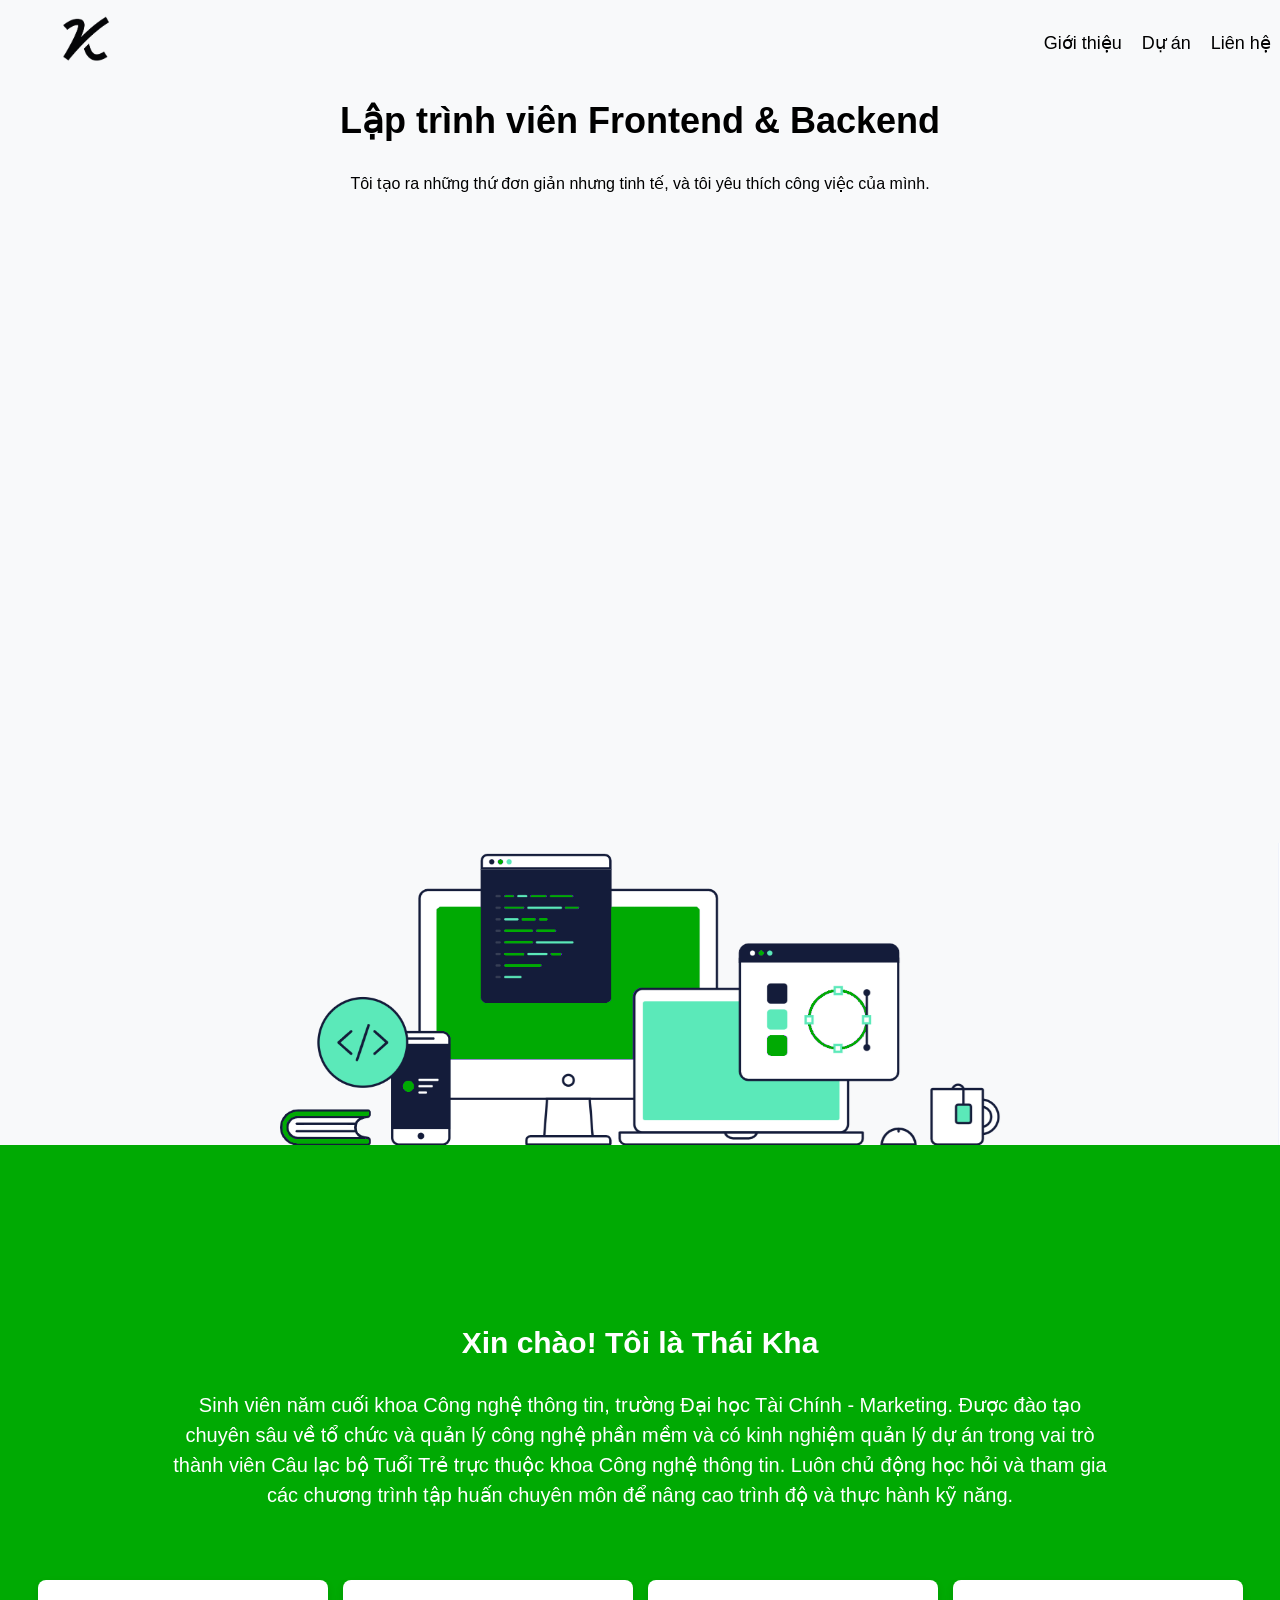
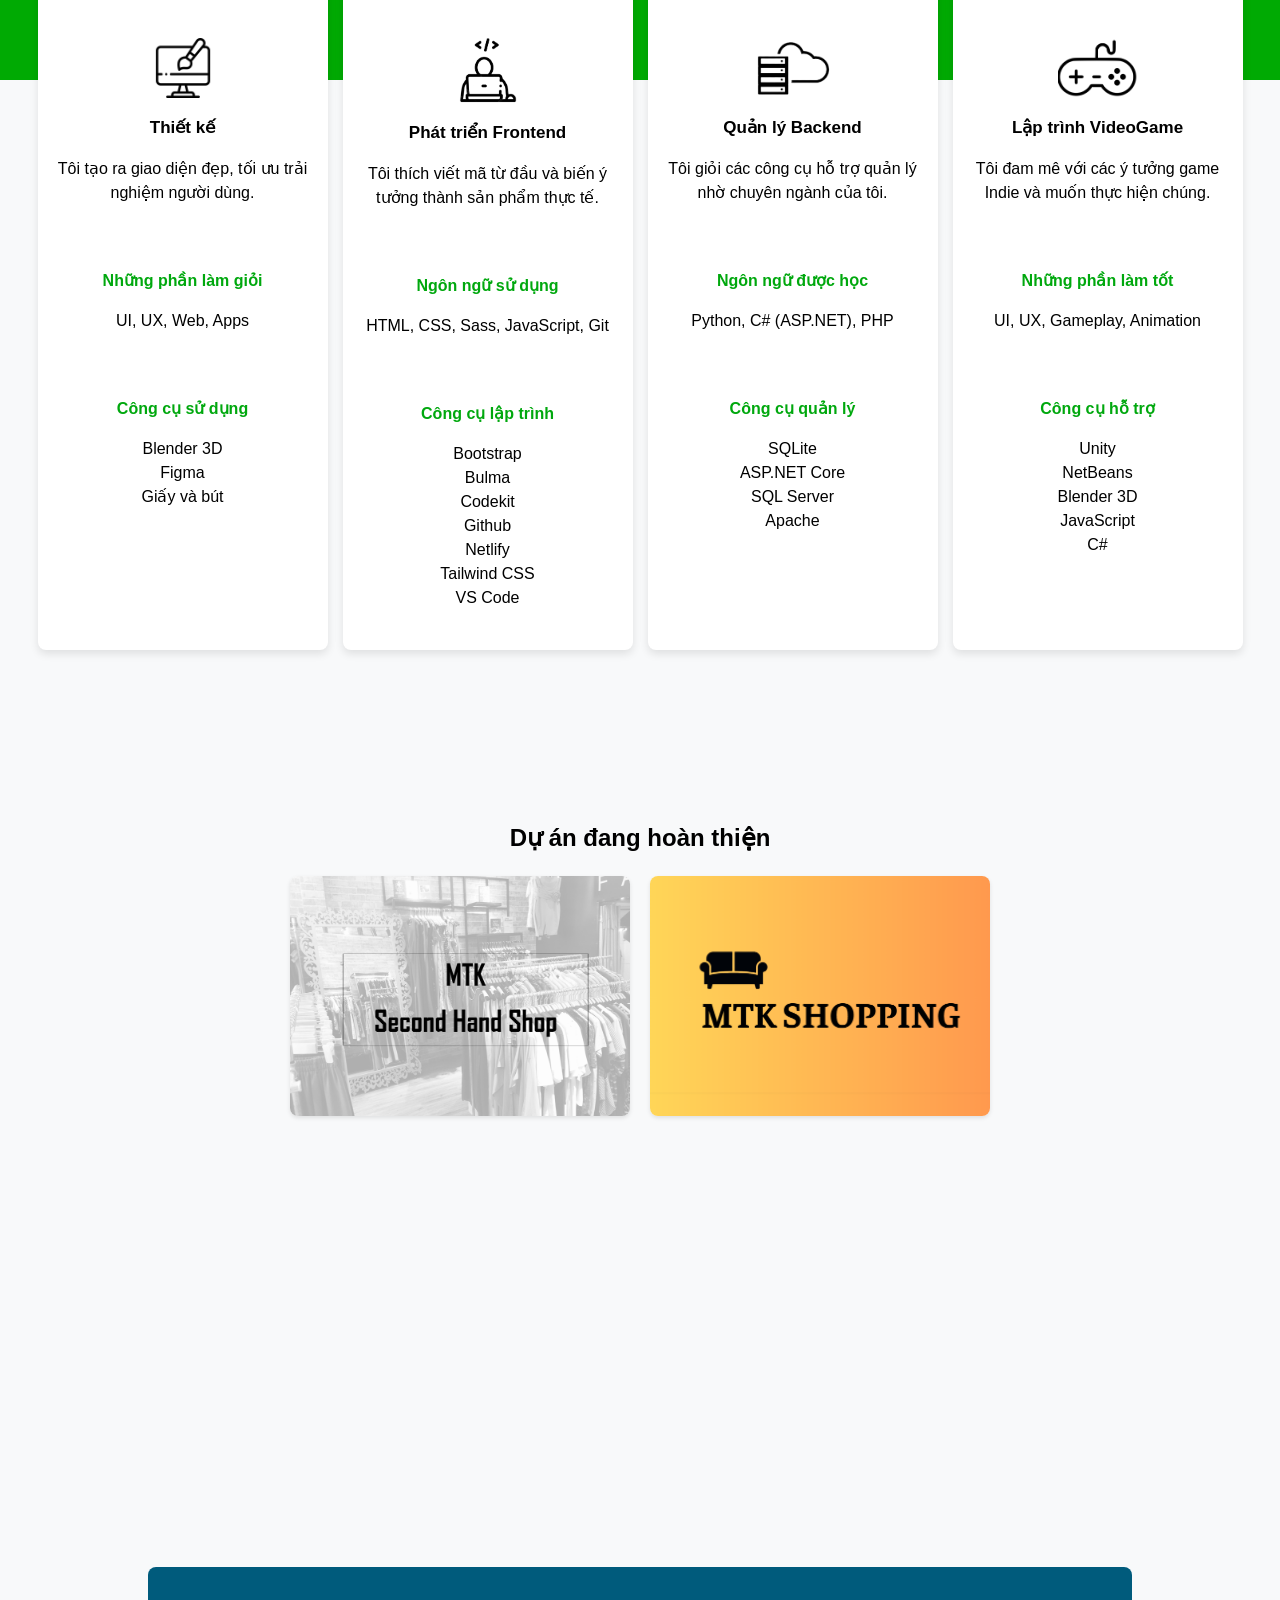
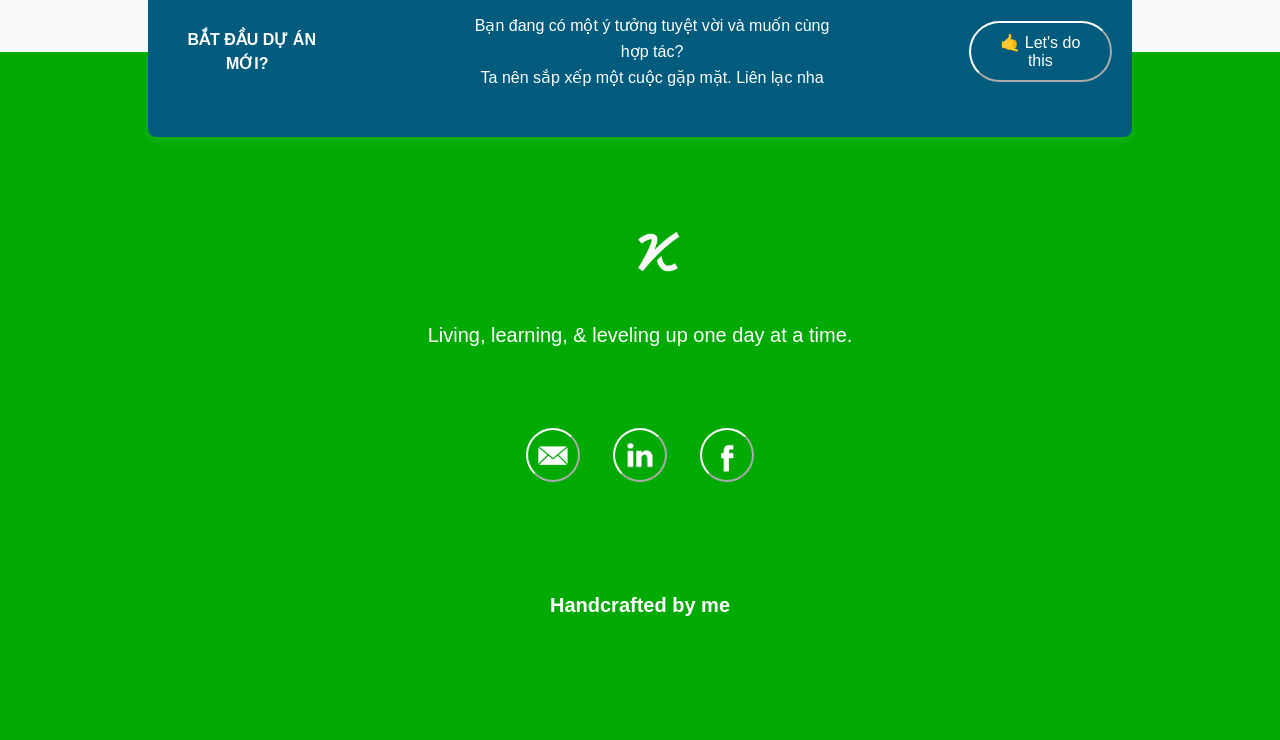
==== index.html @ 27d6e590 "Cap nhat portfolio 22 12" ====
<!DOCTYPE html>
<html lang="vi">
<head>
    <meta charset="UTF-8">
    <meta name="viewport" content="width=device-width, initial-scale=1.0">
    <title>Portfolio của tôi</title>
    <link rel="stylesheet" href="style.css">
</head>
<body>
    <nav>
        <div class="logo">
            &nbsp;&nbsp;&nbsp;&nbsp;&nbsp;&nbsp;
            <a href="index.html">


            <img src="hinh/Logo_ten-removebg-preview.png" alt="Thiết kế" class="logo-image">
</a>
        </div>
        <ul>
            <li><a href="#about">Giới thiệu</a></li>
            <li><a href="#projects">Dự án</a></li>
            <li><a href="#lienhe">Liên hệ</a></li>
        </ul>
    </nav>

    <header>
        <h1>Lập trình viên Frontend & Backend</h1>
        <p>Tôi tạo ra những thứ đơn giản nhưng tinh tế, và tôi yêu thích công việc của mình.</p>
         <br /> <br />
        <video id="avatar-video" autoplay muted loop playsinline>
    <source src="video/avatar animation.mp4" type="video/mp4">
</video>

    </header>
     <br /> <br /> <br /> <br /> <br /> <br /> 
    <div class="nenmaytinh">
            <img src="hinh/nen may tinh.png" alt="Thiết kế" class="box-icon">

    </div>

    <section id="about">
        <h2>Xin chào! Tôi là Thái Kha</h2>
        <p>Sinh viên năm cuối khoa Công nghệ thông tin, trường Đại học Tài Chính - Marketing.
    Được đào tạo <br />chuyên sâu về tổ chức và quản lý công nghệ phần mềm và có kinh 
         nghiệm quản lý dự án trong vai trò <br />thành viên Câu lạc bộ Tuổi Trẻ trực thuộc khoa Công nghệ thông tin. 
         Luôn chủ động học hỏi và tham gia<br /> các chương trình tập huấn chuyên môn để nâng cao trình độ và 
         thực hành kỹ năng.</p>   
    </section>

    <!-- Ba ô chèn vào phần tím -->
    <div class="boxes">
        <div class="box">
             <br />
             <br />
            <img src="hinh/hinh anh 1.png" alt="Thiết kế" class="box-icon">
            <h3>Thiết kế</h3>
            <p>Tôi tạo ra giao diện đẹp, tối ưu trải nghiệm người dùng.</p>
            <br />
             <br />
<label class="highlight-text">Những phần làm giỏi</label>
            <p>UI, UX, Web, Apps</p>
 <br />
             <br />
            <label class="highlight-text">Công cụ sử dụng</label>
            <p>Blender 3D<br />Figma<br />Giấy và bút</p>


        </div>
        <div class="box">
             <br />
             <br />
             <img src="hinh/hinh anh 2 new.png" alt="Phát triển Frontend" class="box-iconnn">
            <h3>Phát triển Frontend</h3>
            <p>Tôi thích viết mã từ đầu và biến ý tưởng thành sản phẩm thực tế.</p>
             <br />
             <br />
            
<label class="highlight-text">Ngôn ngữ sử dụng</label>
            <p>HTML, CSS, Sass, JavaScript, Git</p>
 <br />
             <br />
            <label class="highlight-text">Công cụ lập trình</label>
            <p>Bootstrap<br />
Bulma<br />
Codekit<br />
Github<br />
Netlify<br />
Tailwind CSS<br />
VS Code</p>
        </div>
        <div class="box">
             <br />
             <br />
            <img src="hinh/hinh_anh_3-removebg-preview.png" alt="Quản lý Backend" class="box-iconn">

            <h3>Quản lý Backend</h3>
            <p>Tôi giỏi các công cụ hỗ trợ quản lý nhờ chuyên ngành của tôi.</p>
             <br />
             <br />
<label class="highlight-text">Ngôn ngữ được học</label>
            <p>Python, C# (ASP.NET), PHP</p>
 <br />
             <br />
            <label class="highlight-text">Công cụ quản lý</label>
            <p>SQLite<br />ASP.NET Core<br />SQL Server<br />Apache</p>
        </div>

        <div class="box">
             <br />
             <br />
            <img src="hinh/hinh_anh_4-removebg-preview.png" alt="Lập trình VideoGame" class="box-iconn">

            <h3>Lập trình VideoGame</h3>
            <p>Tôi đam mê với các ý tưởng game Indie và muốn thực hiện chúng.</p>
             <br />
             <br />
<label class="highlight-text">Những phần làm tốt</label>
            <p>UI, UX, Gameplay, Animation</p>
 <br />
             <br />
            <label class="highlight-text">Công cụ hỗ trợ</label>
            <p>Unity<br />NetBeans<br />Blender 3D<br/>JavaScript<br />C#</p>
        </div>
    </div>



    <section id="projects">
        <h2>Dự án đang hoàn thiện</h2>
        <div class="project-container">
            <div class="project">
    <div class="layer layer1">
        <img src="hinh/MTK second hand shop.png" alt="Background">
    </div>
    <div class="layer layer2">

        <h3>Nâng tầm giá trị, kết nối cộng đồng,<br /> tái sinh từng món đồ với niềm đam mê.</h3>
         <button class="view-project" onclick="showProject()">Xem dự án</button>
  <div id="product-section"></div>



    </div>
</div>
             <div class="project">
    <div class="layer layer1">
        <img src="hinh/background du an 2.png" alt="Background">
    </div>
    <div class="layer layer2">
        <h3>Kết nối dễ dàng, trải nghiệm tối ưu, mua sắm trong tầm tay. Nâng tầm ngôi nhà của bạn</h3>
                 <button class="view-project" onclick="showProject2()">Xem dự án</button>

    </div>
</div>
           
        </div>
    </section>
       <br/>
        <br/>
        <br/>
        <br/>
        <br/>
        <br/>
        <br/>
        <br/>
        <br/>
      
      
        <section id="lienhe">
    <script src="script.js"></script>
 <div class="boxess">
        <div class="boxx">
            <h3></h3>
            <p><label class="highlight-textt">BẮT ĐẦU DỰ ÁN MỚI?</label>  &nbsp;</p>
           &nbsp;&nbsp;&nbsp;&nbsp;&nbsp;                      &nbsp;&nbsp;&nbsp;&nbsp;&nbsp;&nbsp;&nbsp;&nbsp;&nbsp;&nbsp;&nbsp;&nbsp;
&nbsp;&nbsp;&nbsp;&nbsp;&nbsp;&nbsp;&nbsp;&nbsp;&nbsp;&nbsp;&nbsp;&nbsp;

<label class="highlight-texttt">Bạn đang có một ý tưởng tuyệt vời và muốn cùng hợp tác? <br />Ta nên sắp xếp một cuộc gặp mặt. Liên lạc nha</label>
           &nbsp;&nbsp;&nbsp;&nbsp;&nbsp;&nbsp;&nbsp;&nbsp;&nbsp;&nbsp;&nbsp;&nbsp;           &nbsp;&nbsp;&nbsp;&nbsp;&nbsp;&nbsp;&nbsp;&nbsp;&nbsp;&nbsp;&nbsp;&nbsp;
           &nbsp;&nbsp;&nbsp;&nbsp;&nbsp;

           <button class="view-project" onclick="sendEmail()">🤙 Let's do this</button>

        </div>
        </div>
 </section>
    <section id="aboutt">
        <br/> <br/>
        <div class="logo">
            &nbsp;&nbsp;&nbsp;&nbsp;&nbsp;&nbsp;
            <a href="index.html">

            <img src="hinh/chu ky K trang.png" alt="Thiết kế" class="logo-image">
</a>
 <p>Living, learning, & leveling up one day at a time.</p>  
        </div>
    <div class="boxesss">
        <div class="boxxx">
            
           <button class="view-projectt" onclick="sendEmail()">
</button>
                       &nbsp;&nbsp;&nbsp;&nbsp;&nbsp;&nbsp;
<a href="https://www.linkedin.com/in/th%C3%A1i-kha-23a08a366/" target="_blank">
 

           <button class="view-projecttt" onclick="showProject()"></button> </a>
        &nbsp;&nbsp;&nbsp;&nbsp;&nbsp;&nbsp;

       <a href="https://www.facebook.com/thai.kha.698629" target="_blank">
  
    <button class="view-projectttt" onclick="showProject()"></button> </a>

        </div>
        </div>

        <br/>
        <p><Label class="highlight-textt">Handcrafted by me</Label></p>
    </section>
</body>
</html>
---- style.css ----
body {
    font-family: Arial, sans-serif;
    margin: 0;
    padding: 0;
    background: #f8f9fa;
    font-size: 16px; /* Giảm cỡ chữ nếu quá lớn */
    line-height: 1.5; /* Tăng khoảng cách dòng giúp dễ đọc */


}

nav {
    position: fixed; /* Giữ cố định khi cuộn trang */
    top: 0; /* Đặt ở trên cùng */
    left: 0;
    width: 98.5%; /* Trải dài toàn bộ trang */
    padding: 10px;
        background: #f8f9fa;

    display: flex;
    justify-content: space-between;
    align-items: center;
    z-index: 1000; /* Đảm bảo hiển thị trên nội dung khác */
}
@media (max-width: 768px) {
    body {
        font-size: 14px; /* Điều chỉnh cho màn hình nhỏ */
    }
}


nav .logo img {
    width: 60px; /* Điều chỉnh kích thước logo */
    height: auto;
}

.project {
    position: relative;
    width: 300px;
    height: 200px;
    overflow: hidden;
}

.layer {
    position: absolute;
    top: 0;
    left: 0;
    width: 100%;
    height: 100%;
    transition: opacity 0.3s ease-in-out;
}
/* Lớp nền - hiển thị bình thường */
.layer1 img {
    width: 100%;
    height: 100%;
    object-fit: cover;
}

/* Lớp thứ 2 - ban đầu ẩn đi */
.layer2 {
    background: rgba(0, 0, 0, 0.7);
    color: white;
    display: flex;
    flex-direction: column;
    justify-content: center;
    align-items: center;
    opacity: 0;

}
.nenmaytinh img {
    width: 100%; /* Chiếm toàn bộ chiều rộng trang */
    height: auto; /* Giữ nguyên tỷ lệ ảnh */
    display: block;
    
}
@media (max-width: 768px) {
    .nenmaytinh img {
        max-width: 100%;
    }
}


/* Khi di chuột vào `.project`, lớp 2 sẽ hiển thị */
.project:hover .layer2 {
    opacity: 1;
}

nav .logo {
    color: white;
    font-size: 24px;
    font-weight: bold;
}

nav ul {
    list-style: none;
    display: flex;
    gap: 20px;
}

nav ul li a {
    text-decoration: none;
    color: black;
    font-size: 18px;
}

#avatar-video {
    width: 250px; /* Điều chỉnh kích thước vòng tròn */
    height: 212px;
    border-radius: 50%; /* Biến video thành hình tròn */
    object-fit: cover; /* Đảm bảo video hiển thị đúng */
    overflow: hidden; /* Cắt phần ngoài vòng tròn */
}

#banhang-video {
    width: 1050px; /* Điều chỉnh kích thước */
    height: 600px;
    border-radius: 3px; /* Nếu muốn video có góc bo tròn */
    object-fit: cover; /* Đảm bảo video hiển thị đúng */

}
video {
    width: 70%; /* Giữ kích thước phù hợp trên máy tính */
    max-width: 1050px;

    height: auto;

    height: 500px;
    border-radius: 3px; /* Góc bo tròn */
    object-fit: cover; /* Đảm bảo video hiển thị đúng */

margin-top: 150px;

}



.video-container {
    display: flex;
    justify-content: center; /* Căn giữa theo chiều ngang */
    align-items: center; /* Căn giữa theo chiều dọc */
    height: 70vh; /* Chiều cao toàn màn hình */


    position: relative; /* Đảm bảo không bị chồng lên nội dung khác */
    margin-bottom: 150px; /* Tạo khoảng cách với văn bản phía dưới */



}

@media (max-width: 768px) {
    video {
        width: 90%; /* Giảm kích thước video trên điện thoại */
    }
}



.container {
    max-width: 1050px; /* Giới hạn chiều rộng nội dung */
    margin: 0 auto; /* Căn giữa nội dung */
    padding: 20px; /* Tạo khoảng cách hai bên */
}
header {
    text-align: center;
    padding: 70px;
    color: black;
}

h1 {
    font-size: 36px;
}

h3 {
    font-size: 17px;
}

#about {
    word-wrap: break-word; /* Xuống dòng nếu chữ quá dài */
    background: #00aa03; /* Nền tím */
    color: white; /* Chữ màu trắng */
    text-align: center; /* Căn giữa nội dung */
    padding: 150px;
    font-family: "Arial", sans-serif; /* Chọn phông chữ */
    font-size: 20px; /* Điều chỉnh cỡ chữ */
    position: relative;
    z-index: 1;
margin: 0 auto;


max-width: 90%;

}
@media (max-width: 768px) {
    #about {
        max-width: 100%;
        text-align: left;
    }
}



#aboutt {
    word-wrap: break-word; /* Xuống dòng nếu chữ quá dài */
    background: #00aa03; /* Nền tím */
    color: white; /* Chữ màu trắng */
    text-align: center; /* Căn giữa nội dung */
    padding: 100px;
    font-family: "Arial", sans-serif; /* Chọn phông chữ */
    font-size: 20px; /* Điều chỉnh cỡ chữ */
    position: relative;
    z-index: 1;


}
.logo a {
    display: inline-block;
}

.logo-image {
    width: 80px; /* Điều chỉnh kích thước logo */
    height: auto; /* Giữ tỷ lệ ảnh */
}
/* Các ô chèn lên phần tím */
.boxes {
    display: flex;
    justify-content: center;
    gap: 15px;
    position: relative;
    top: -100px; /* Kéo lên chèn vào phần xanh */
        z-index: 2;
flex-wrap: wrap;


}
.boxess {
    display: flex;
    justify-content: center;
    gap: 15px;
    position: relative;
    top: 135px; /* Kéo xuống trèn vào phần xanh */
        z-index: 2;

}

.boxessss {
    display: flex;
    justify-content: center;
    gap: 15px;
    position: relative;
    top: 90px; /* Kéo xuống trèn vào phần xanh */
        z-index: 2;

}
.boxesss {
    display: flex;
    justify-content: center;
    gap: 15px;
    position: relative;

}
.box {
    background: white;
padding: 10px;
    width: 270px;
        height: 650px;
    border-radius: 8px;
    box-shadow: 0 4px 8px rgba(0,0,0,0.1);
    text-align: center;
    min-width: 250px;


}
@media (max-width: 768px) {
    .box {
        width: 100%;
    }
}



.boxx {
    background: rgb(0, 91, 124);
    padding: 20px;
    width: 1200px;
    height: 130px;
    border-radius: 8px;
    box-shadow: 0 4px 8px rgba(255, 255, 255, 0.1);
    text-align: center;
    display: flex; /* Kích hoạt chế độ flex */
    align-items: center; /* Căn giữa theo chiều dọc */
    justify-content: center; /* Căn giữa theo chiều ngang */
    width: 80%;


}

@media (max-width: 768px) {
    .boxx {
        width: 90%;
    }

    .highlight-texttt {
        display: block; /* Đảm bảo chữ xuống dòng */
        margin-bottom: 10px;
         font-size: 14px; /* Giảm kích thước cho di động */


    }
}


.boxxx {
    background: none;
    padding: 20px;
    width: 1200px;
    height: 130px;
    text-align: center;
    display: flex; /* Kích hoạt chế độ flex */
    align-items: center; /* Căn giữa theo chiều dọc */
    justify-content: center; /* Căn giữa theo chiều ngang */
}
.box img.box-icon {
    width: 60px; /* Đặt kích thước ảnh */
    height: 60px; /* Đảm bảo hình ảnh là hình vuông trước khi bo tròn */
    border-radius: 10%; /* Làm cho ảnh thành hình tròn */
    object-fit: cover; /* Cắt ảnh để vừa với hình tròn mà không bị méo */
    display: block;
    margin: 0 auto; /* Căn giữa ảnh */
}

.box img.box-iconn {
    width: 80px; /* Đặt kích thước ảnh */
    height: 60px; /* Đảm bảo hình ảnh là hình vuông trước khi bo tròn */
    border-radius: 10%; /* Làm cho ảnh thành hình tròn */
    object-fit: cover; /* Cắt ảnh để vừa với hình tròn mà không bị méo */
    display: block;
    margin: 0 auto; /* Căn giữa ảnh */
}
.box img.box-iconnn {
    width: 70px; /* Đặt kích thước ảnh */
    height: 65px; /* Đảm bảo hình ảnh là hình vuông trước khi bo tròn */
    border-radius: 10%; /* Làm cho ảnh thành hình tròn */
    object-fit: cover; /* Cắt ảnh để vừa với hình tròn mà không bị méo */
    display: block;
    margin: 0 auto; /* Căn giữa ảnh */
}

.highlight-text {
    color: #00a80e; /* Màu cam nổi bật */
    font-weight: bold; /* Làm chữ đậm hơn */
}
#projects {
    text-align: center;

}

.highlight-textt {
    color: #ffffff; /* Màu cam nổi bật */
    font-weight: bold; /* Làm chữ đậm hơn */

}

.highlight-texttt {
    color: #ffffff; /* Màu cam nổi bật */
    font-weight: normal; /* Làm chữ đậm hơn */
    font-size: 16px;
    line-height: 1.6; /* Tăng khoảng cách dòng để dễ đọc */


}

.highlight-textttt {
    color: black; /* Màu cam nổi bật */
    font-weight: bold; /* Làm chữ đậm hơn */

}
section {
    padding: 50px;
}

.project-container {
    display: flex;
    gap: 20px;
    text-align: center;
            justify-content: center;

}
@media (max-width: 768px) {
    .project-container {
        flex-direction: column; /* Xếp dọc thay vì ngang */
        align-items: center; /* Căn giữa */
    }
    .project {
        width: 90%; /* Đảm bảo vừa khung */
    }
}



.project {
    background: white;
    padding: 20px;
        border-radius: 8px;

    box-shadow: 0 2px 4px rgba(0,0,0,0.1);
    text-align: center;
}

.view-project {
border-color: white;
background: none;
    color: rgb(255, 255, 255);
    padding: 10px 20px;
    border-width: 2px;
    border-radius: 50px;
    cursor: pointer;
    font-size: 16px;
    transition: 0.3s;
}
.view-project:hover {
    background: #00820b; /* Đổi màu khi hover */
}

.view-projectt {
    border-color: white;
    background: none;
    color: rgb(255, 255, 255);
    padding: 25px; /* Giảm kích thước nút */
    border-width: 2px;
    border-radius: 50%; /* Biến nút thành hình tròn */
    cursor: pointer;
    font-size: 16px;
    transition: 0.3s;
    background-image: url("hinh/nen\ trang\ email.png");
    background-size: contain; /* Hiển thị toàn bộ ảnh, không bị mất góc */
    background-position: center;
    width: 30px; /* Giảm kích thước nút */
    height: 30px;
}

.view-projectt:hover {
    background-image: url("hinh/nen\ emal.png"); /* Đổi hình khi hover */
}


.view-projectt img {
    width: 20px;
    height: 20px;
    opacity: 1; /* Ảnh ban đầu hiển thị */
    transition: opacity 0.3s ease-in-out; /* Hiệu ứng mượt */
}

.view-projectt:hover img {
    opacity: 0; /* Khi hover, ảnh cũ sẽ ẩn đi */
}

.view-projecttt {
    border-color: white;
    background: none;
    color: rgb(255, 255, 255);
    padding: 25px; /* Giảm kích thước nút */
    border-width: 2px;
    border-radius: 50%; /* Biến nút thành hình tròn */
    cursor: pointer;
    font-size: 16px;
    transition: 0.3s;
    background-image: url("hinh/in\ trang.png");
    background-size: contain; /* Hiển thị toàn bộ ảnh, không bị mất góc */
    background-position: center;
    width: 30px; /* Giảm kích thước nút */
    height: 30px;
}

.view-projecttt:hover {
    background-image: url("hinh/in\ xanh.png"); /* Đổi hình khi hover */
}


.view-projecttt img {
    width: 20px;
    height: 20px;
    opacity: 1; /* Ảnh ban đầu hiển thị */
    transition: opacity 0.3s ease-in-out; /* Hiệu ứng mượt */
}

.view-projecttt:hover img {
    opacity: 0; /* Khi hover, ảnh cũ sẽ ẩn đi */
}

.view-projectttt {
    border-color: white;
    background: none;
    color: rgb(255, 255, 255);
    padding: 25px; /* Giảm kích thước nút */
    border-width: 2px;
    border-radius: 50%; /* Biến nút thành hình tròn */
    cursor: pointer;
    font-size: 16px;
    transition: 0.3s;
    background-image: url("hinh/f\ trang1.png");
    background-size: contain; /* Hiển thị toàn bộ ảnh, không bị mất góc */
    width: 30px; /* Giảm kích thước nút */
    height: 30px;
}

.view-projectttt:hover {
    background-image: url("hinh/f\ xanh1.png"); /* Đổi hình khi hover */
}


.view-projectttt img {
    width: 20px;
    height: 20px;
    opacity: 1; /* Ảnh ban đầu hiển thị */
    transition: opacity 0.3s ease-in-out; /* Hiệu ứng mượt */
}

.view-projectttt:hover img {
    opacity: 0; /* Khi hover, ảnh cũ sẽ ẩn đi */
}

.project-content {
    text-align: center;
    padding: 50px;
}

.project-content video {
    width: 70%;
    border-radius: 10px;
    margin-bottom: 20px;
}

.project-content img {
    width: 50%;
    border-radius: 10px;
    margin-bottom: 20px;
}

.project-content p {
    font-size: 18px;
    line-height: 1.5;
}
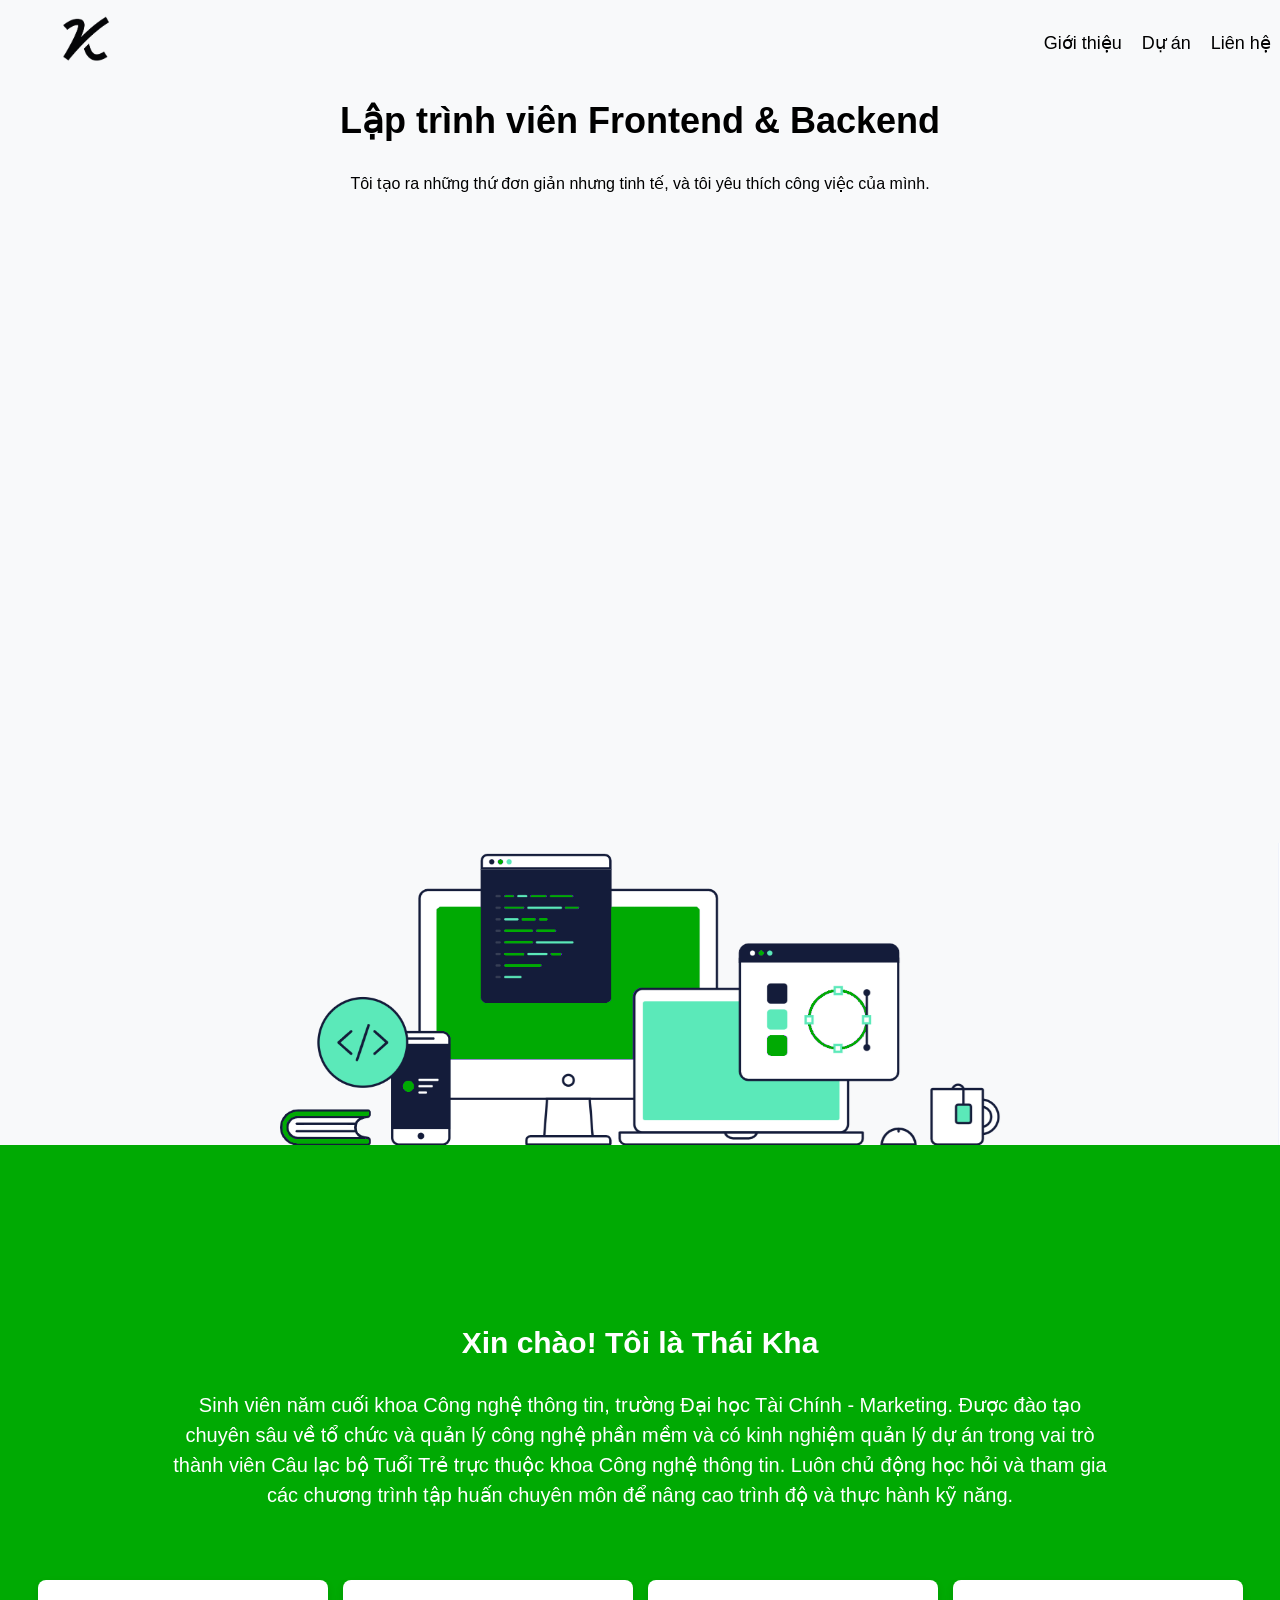
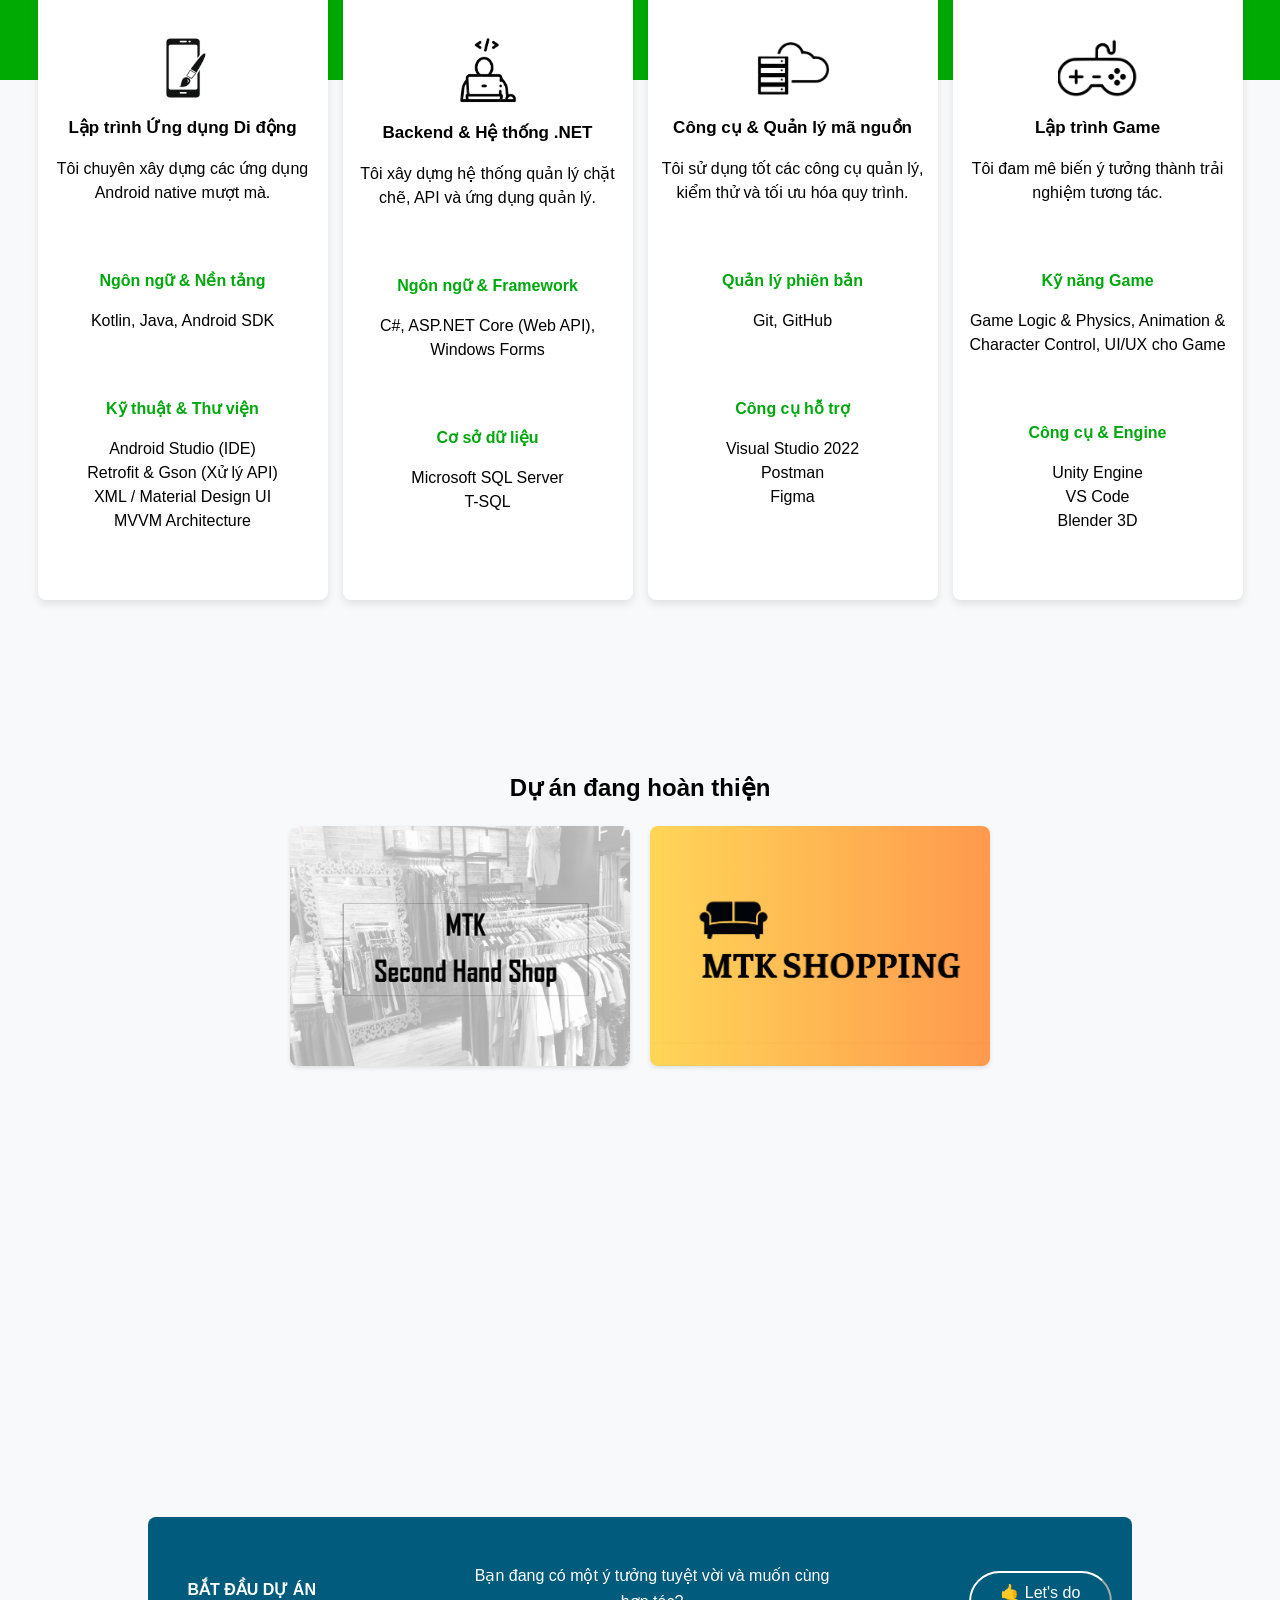
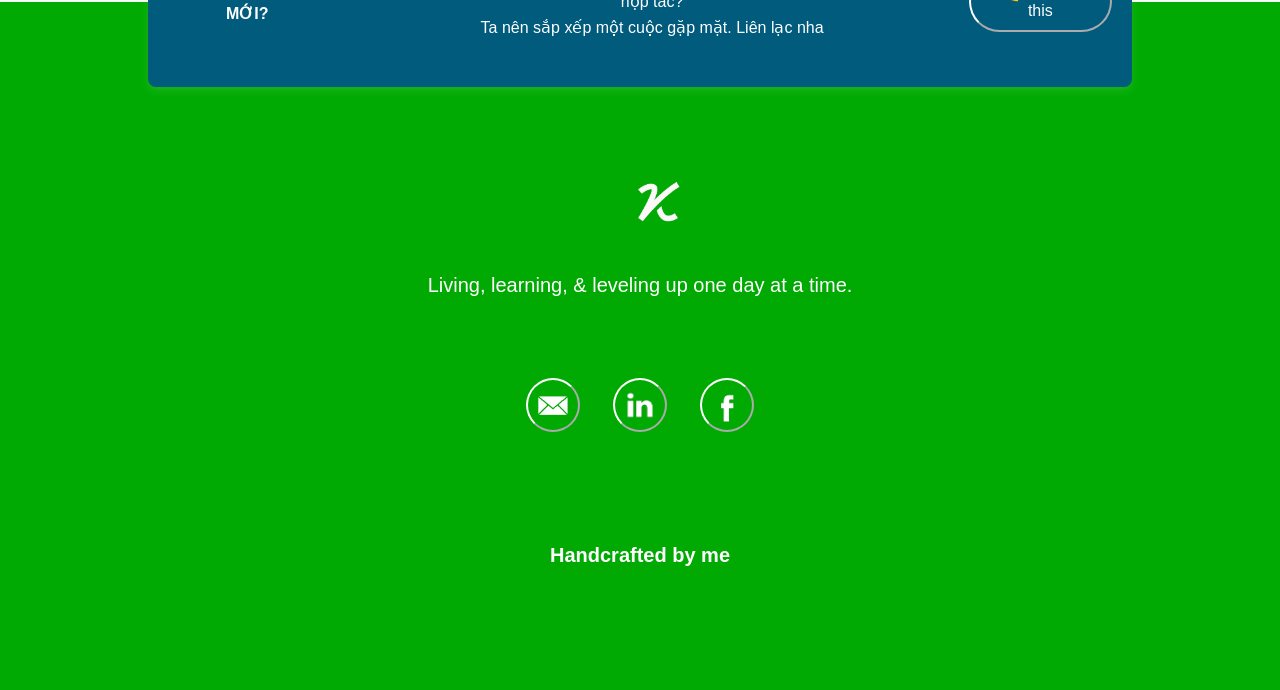
==== commit 5aef4acf: "Cập nhật dự án KhaPortfolio" ====
--- a/index.html
+++ b/index.html
@@ -52,17 +52,17 @@
         <div class="box">
              <br />
              <br />
-            <img src="hinh/hinh anh 1.png" alt="Thiết kế" class="box-icon">
-            <h3>Thiết kế</h3>
-            <p>Tôi tạo ra giao diện đẹp, tối ưu trải nghiệm người dùng.</p>
+            <img src="hinh/hinhanh1.png" alt="Thiết kế" class="box-icon">
+            <h3>Lập trình Ứng dụng Di động</h3>
+            <p>Tôi chuyên xây dựng các ứng dụng Android native mượt mà.</p>
             <br />
              <br />
-<label class="highlight-text">Những phần làm giỏi</label>
-            <p>UI, UX, Web, Apps</p>
- <br />
-             <br />
-            <label class="highlight-text">Công cụ sử dụng</label>
-            <p>Blender 3D<br />Figma<br />Giấy và bút</p>
+<label class="highlight-text">Ngôn ngữ & Nền tảng</label>
+            <p>Kotlin, Java, Android SDK</p>
+ <br />
+             <br />
+            <label class="highlight-text">Kỹ thuật & Thư viện</label>
+            <p>Android Studio (IDE)<br />Retrofit & Gson (Xử lý API)<br />XML / Material Design UI<br />MVVM Architecture</p>
 
 
         </div>
@@ -70,39 +70,33 @@
              <br />
              <br />
              <img src="hinh/hinh anh 2 new.png" alt="Phát triển Frontend" class="box-iconnn">
-            <h3>Phát triển Frontend</h3>
-            <p>Tôi thích viết mã từ đầu và biến ý tưởng thành sản phẩm thực tế.</p>
+            <h3>Backend & Hệ thống .NET</h3>
+            <p>Tôi xây dựng hệ thống quản lý chặt chẽ, API và ứng dụng quản lý.</p>
              <br />
              <br />
             
-<label class="highlight-text">Ngôn ngữ sử dụng</label>
-            <p>HTML, CSS, Sass, JavaScript, Git</p>
- <br />
-             <br />
-            <label class="highlight-text">Công cụ lập trình</label>
-            <p>Bootstrap<br />
-Bulma<br />
-Codekit<br />
-Github<br />
-Netlify<br />
-Tailwind CSS<br />
-VS Code</p>
+<label class="highlight-text">Ngôn ngữ & Framework</label>
+            <p>C#, ASP.NET Core (Web API), Windows Forms</p>
+ <br />
+             <br />
+            <label class="highlight-text">Cơ sở dữ liệu</label>
+            <p>Microsoft SQL Server<br /> T-SQL<br /></p>
         </div>
         <div class="box">
              <br />
              <br />
             <img src="hinh/hinh_anh_3-removebg-preview.png" alt="Quản lý Backend" class="box-iconn">
 
-            <h3>Quản lý Backend</h3>
-            <p>Tôi giỏi các công cụ hỗ trợ quản lý nhờ chuyên ngành của tôi.</p>
-             <br />
-             <br />
-<label class="highlight-text">Ngôn ngữ được học</label>
-            <p>Python, C# (ASP.NET), PHP</p>
- <br />
-             <br />
-            <label class="highlight-text">Công cụ quản lý</label>
-            <p>SQLite<br />ASP.NET Core<br />SQL Server<br />Apache</p>
+            <h3>Công cụ & Quản lý mã nguồn</h3>
+            <p>Tôi sử dụng tốt các công cụ quản lý, kiểm thử và tối ưu hóa quy trình.</p>
+             <br />
+             <br />
+<label class="highlight-text">Quản lý phiên bản</label>
+            <p>Git, GitHub</p>
+ <br />
+             <br />
+            <label class="highlight-text">Công cụ hỗ trợ</label>
+            <p>Visual Studio 2022<br />Postman<br />Figma</p>
         </div>
 
         <div class="box">
@@ -110,16 +104,16 @@
              <br />
             <img src="hinh/hinh_anh_4-removebg-preview.png" alt="Lập trình VideoGame" class="box-iconn">
 
-            <h3>Lập trình VideoGame</h3>
-            <p>Tôi đam mê với các ý tưởng game Indie và muốn thực hiện chúng.</p>
-             <br />
-             <br />
-<label class="highlight-text">Những phần làm tốt</label>
-            <p>UI, UX, Gameplay, Animation</p>
- <br />
-             <br />
-            <label class="highlight-text">Công cụ hỗ trợ</label>
-            <p>Unity<br />NetBeans<br />Blender 3D<br/>JavaScript<br />C#</p>
+            <h3>Lập trình Game</h3>
+            <p>Tôi đam mê biến ý tưởng thành trải nghiệm tương tác.</p>
+             <br />
+             <br />
+<label class="highlight-text">Kỹ năng Game</label>
+            <p>Game Logic & Physics, Animation & Character Control, UI/UX cho Game</p>
+ <br />
+             <br />
+            <label class="highlight-text">Công cụ & Engine</label>
+            <p>Unity Engine<br />VS Code<br />Blender 3D</p>
         </div>
     </div>
 
--- a/style.css
+++ b/style.css
@@ -263,7 +263,7 @@
     background: white;
 padding: 10px;
     width: 270px;
-        height: 650px;
+        height: 600px;
     border-radius: 8px;
     box-shadow: 0 4px 8px rgba(0,0,0,0.1);
     text-align: center;
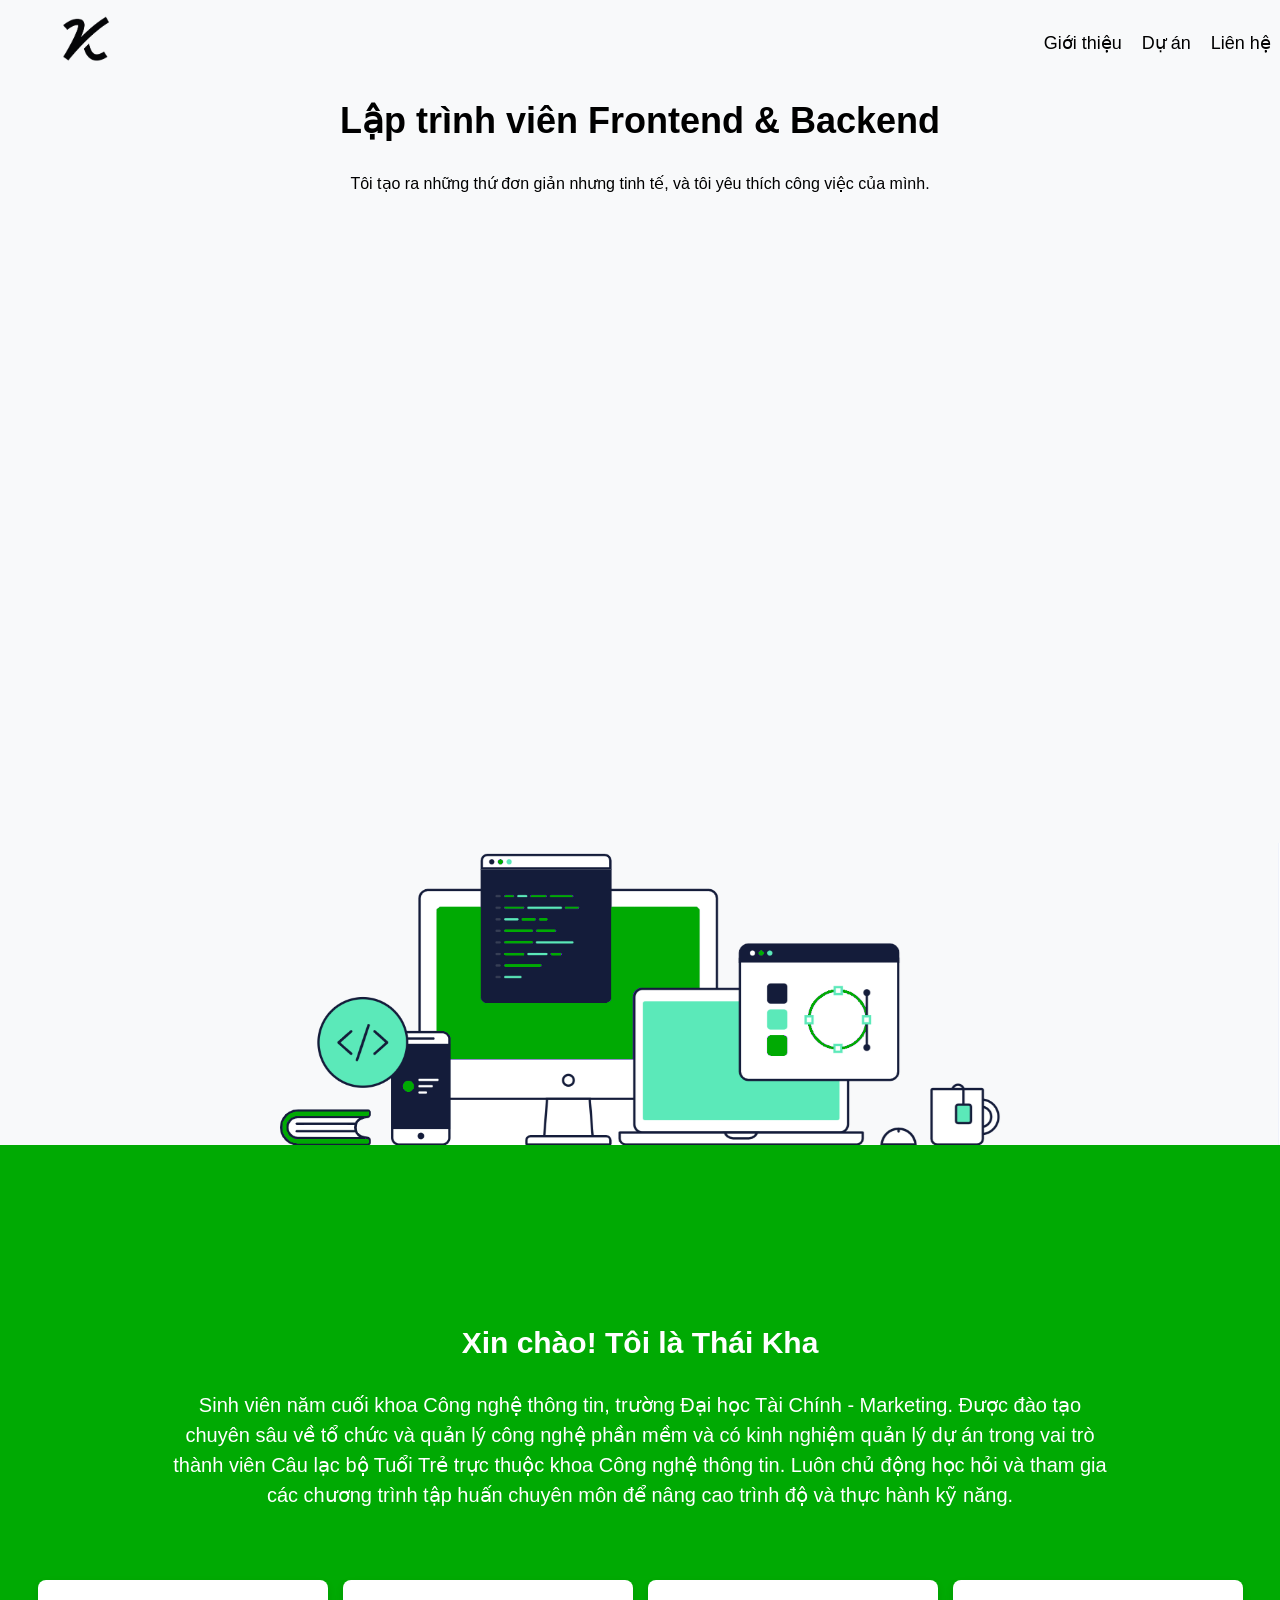
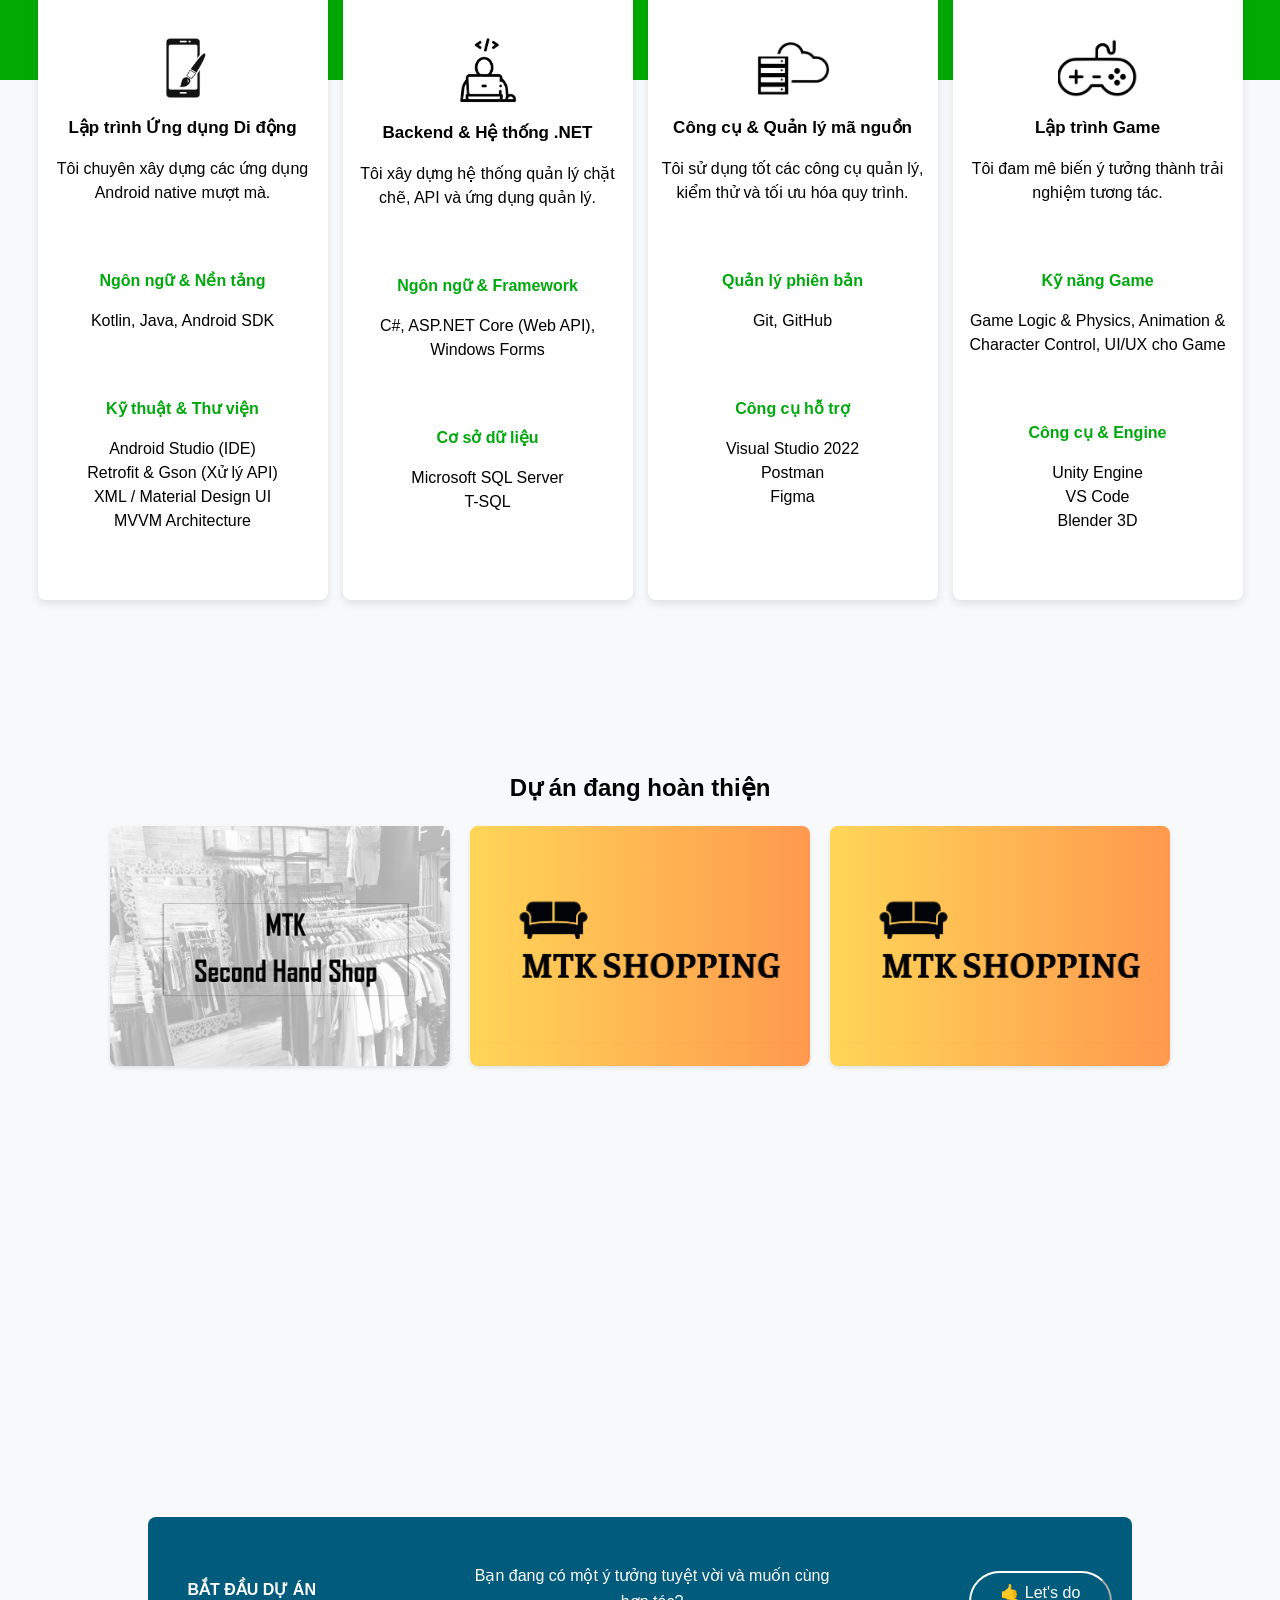
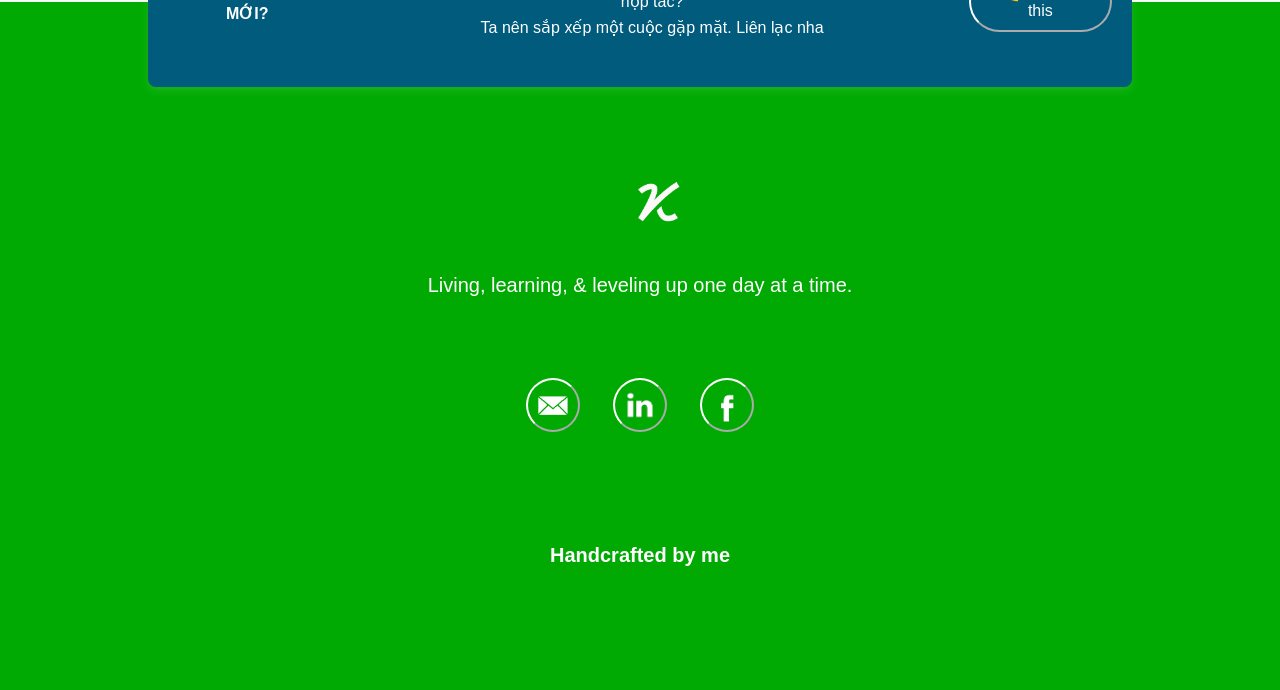
==== commit 612483cd: "Cap nhat portfolio lan moi nhat." ====
--- a/index.html
+++ b/index.html
@@ -122,30 +122,38 @@
     <section id="projects">
         <h2>Dự án đang hoàn thiện</h2>
         <div class="project-container">
-            <div class="project">
+
+    <div class="project">
     <div class="layer layer1">
-        <img src="hinh/MTK second hand shop.png" alt="Background">
+    <img src="hinh/MTK second hand shop.png" alt="Background">
     </div>
     <div class="layer layer2">
-
         <h3>Nâng tầm giá trị, kết nối cộng đồng,<br /> tái sinh từng món đồ với niềm đam mê.</h3>
-         <button class="view-project" onclick="showProject()">Xem dự án</button>
-  <div id="product-section"></div>
-
-
-
-    </div>
-</div>
-             <div class="project">
+         <button class="view-project" onclick="showProject()">Xem dự án</button>     
+    </div>
+    </div>
+
+    <div class="project">
     <div class="layer layer1">
-        <img src="hinh/background du an 2.png" alt="Background">
+    <img src="hinh/background du an 2.png" alt="Background">
     </div>
     <div class="layer layer2">
-        <h3>Kết nối dễ dàng, trải nghiệm tối ưu, mua sắm trong tầm tay. Nâng tầm ngôi nhà của bạn</h3>
-                 <button class="view-project" onclick="showProject2()">Xem dự án</button>
-
-    </div>
-</div>
+        <h3>Kết nối dễ dàng, trải nghiệm mua sắm trong tầm tay nâng tầm ngôi nhà của bạn</h3>
+        <button class="view-project" onclick="showProject2()">Xem dự án</button>
+
+    </div>
+    </div>
+
+    <div class="project">
+    <div class="layer layer1">
+    <img src="hinh/background du an 2.png" alt="Background">
+    </div>
+    <div class="layer layer2">
+        <h3>Đồng bộ tức thì, quản lý tối ưu. Hệ sinh thái số hóa toàn diện cho nhà hàng.</h3>
+        <button class="view-project" onclick="showProject3()">Xem dự án</button>
+
+    </div>
+    </div>
            
         </div>
     </section>
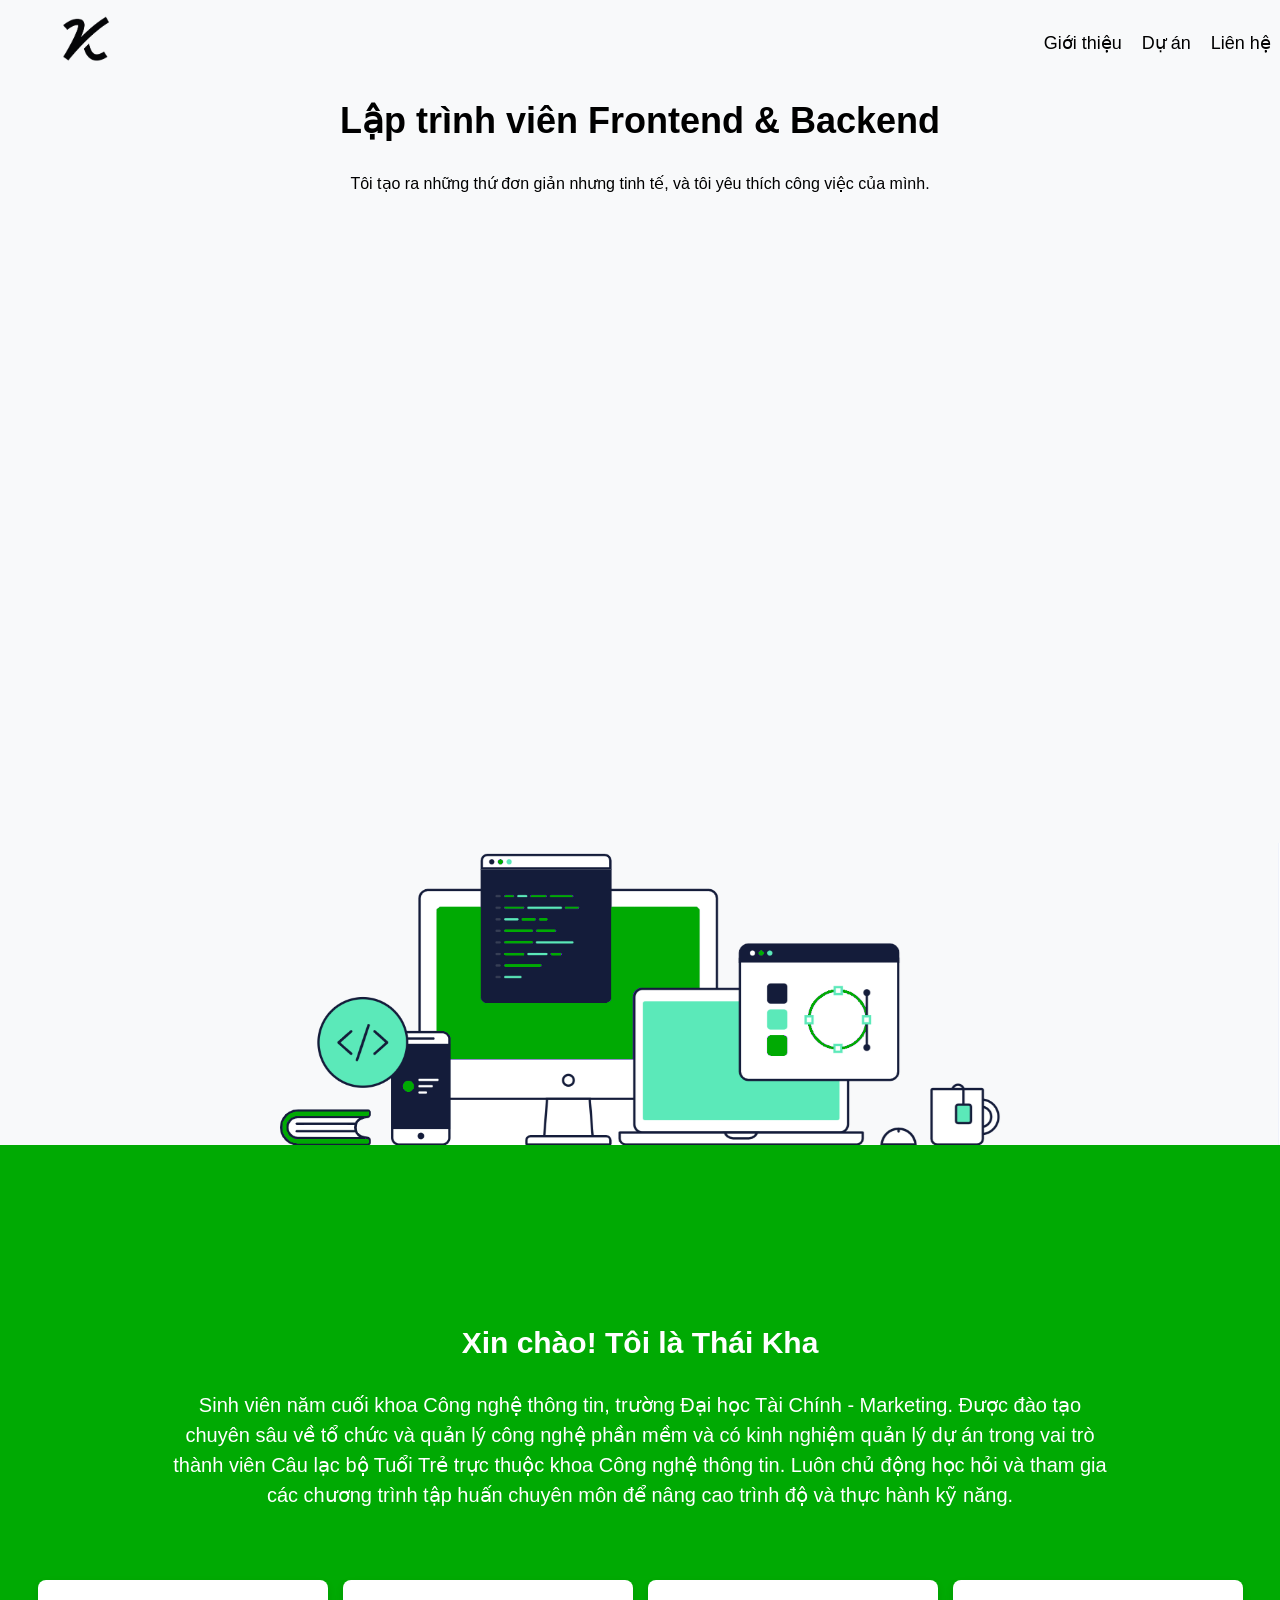
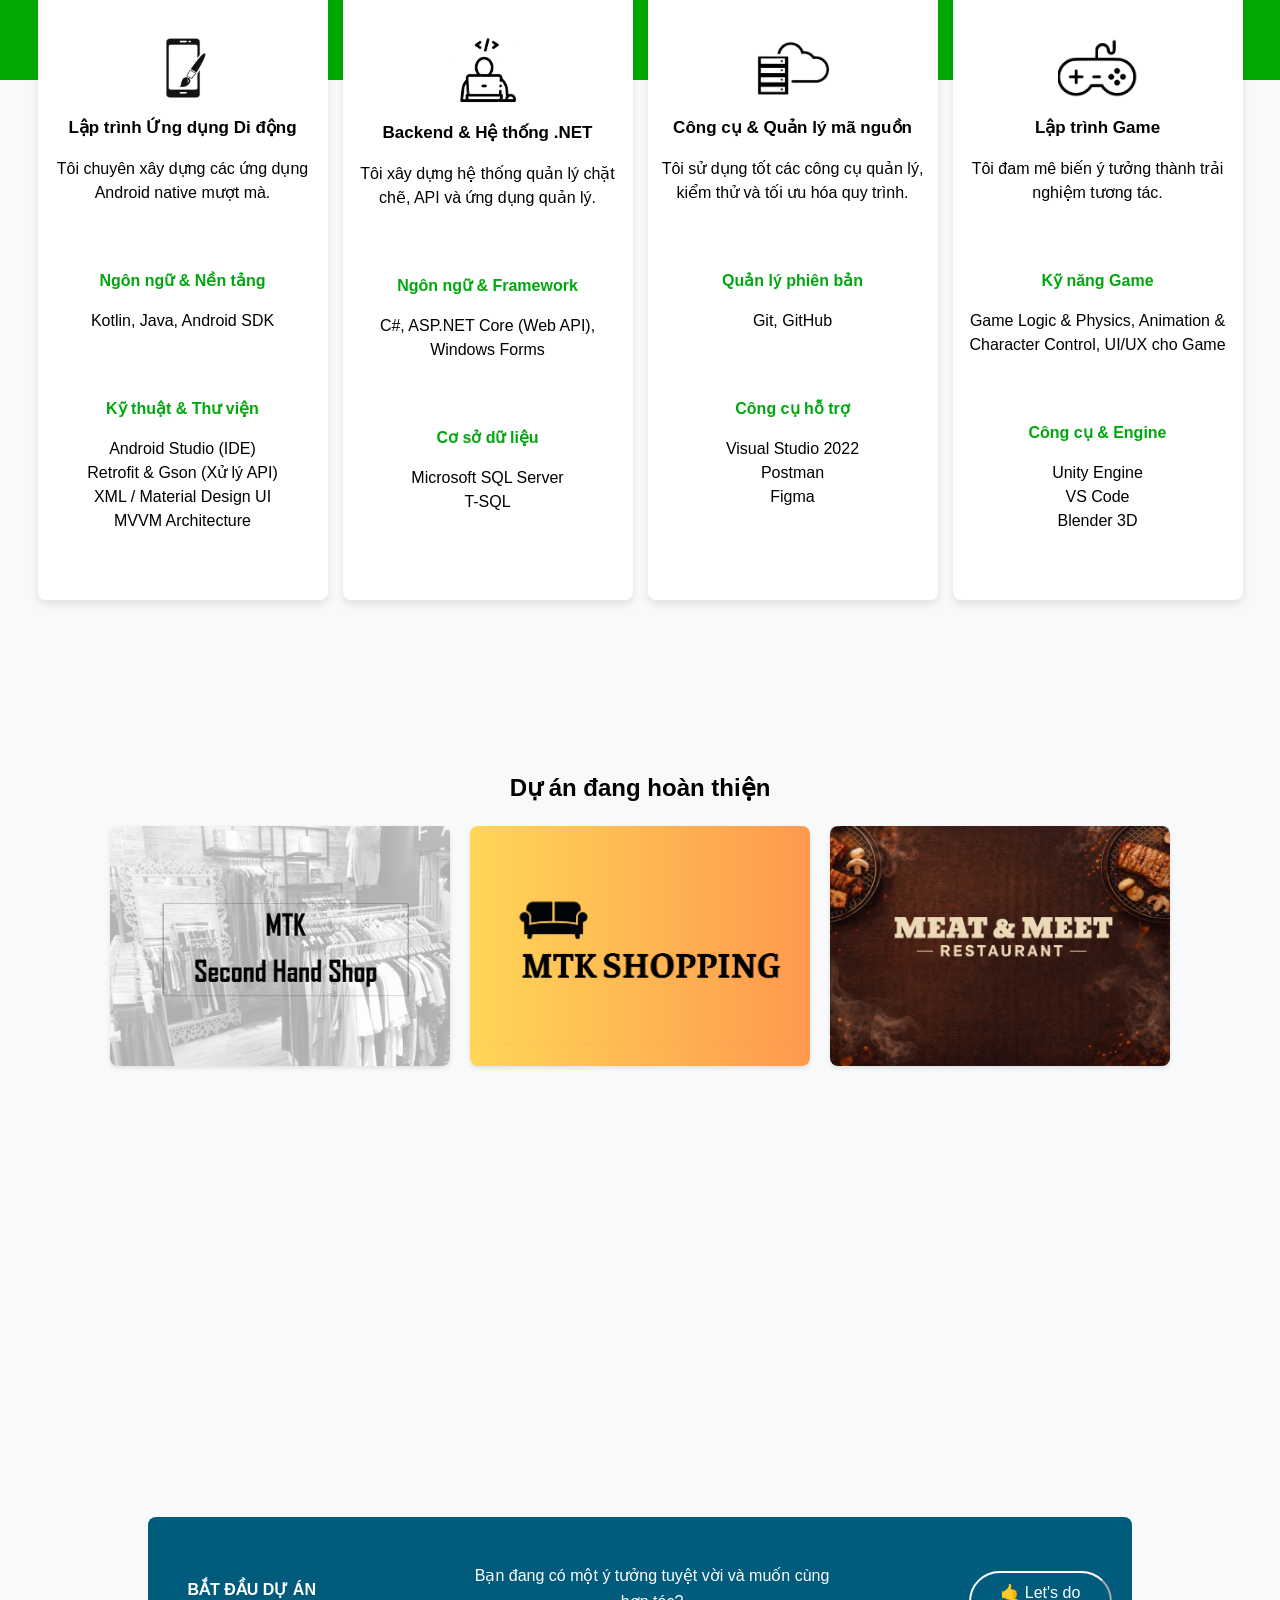
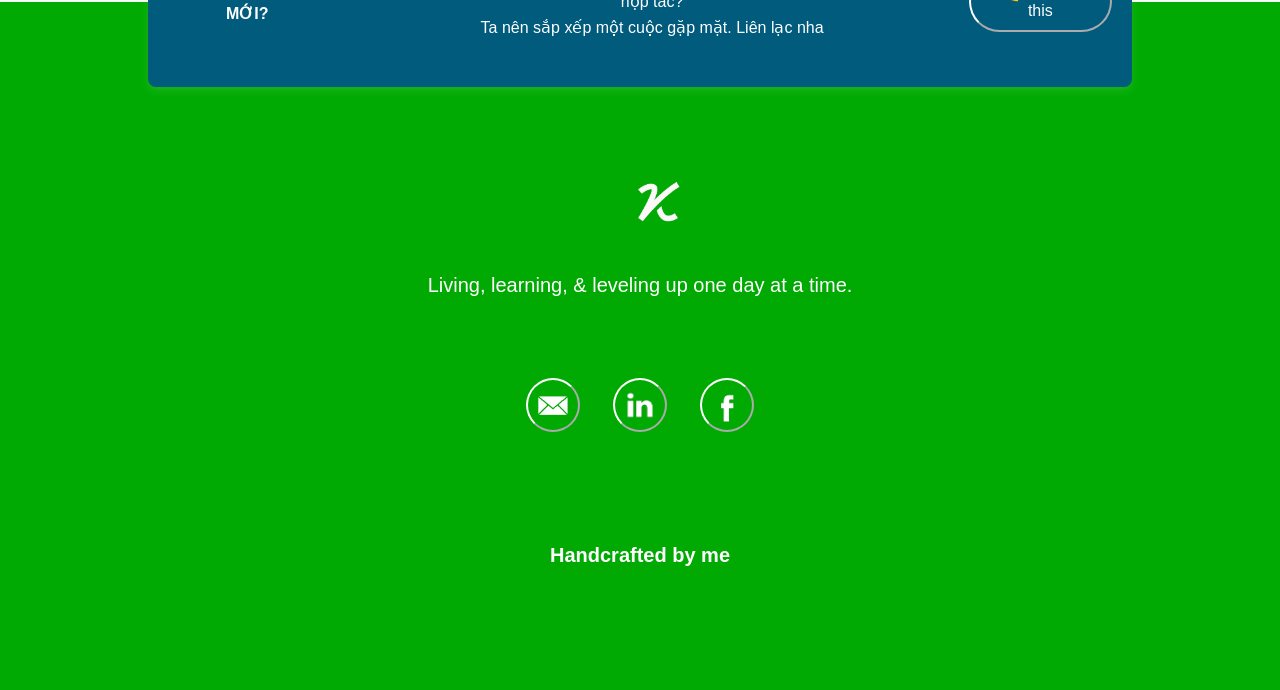
==== commit e329fb9d: "Cap nhat portfolio du an do an tot nghiep M&M" ====
--- a/index.html
+++ b/index.html
@@ -146,7 +146,7 @@
 
     <div class="project">
     <div class="layer layer1">
-    <img src="hinh/background du an 2.png" alt="Background">
+    <img src="hinh/avatarMM.png" alt="Background">
     </div>
     <div class="layer layer2">
         <h3>Đồng bộ tức thì, quản lý tối ưu. Hệ sinh thái số hóa toàn diện cho nhà hàng.</h3>
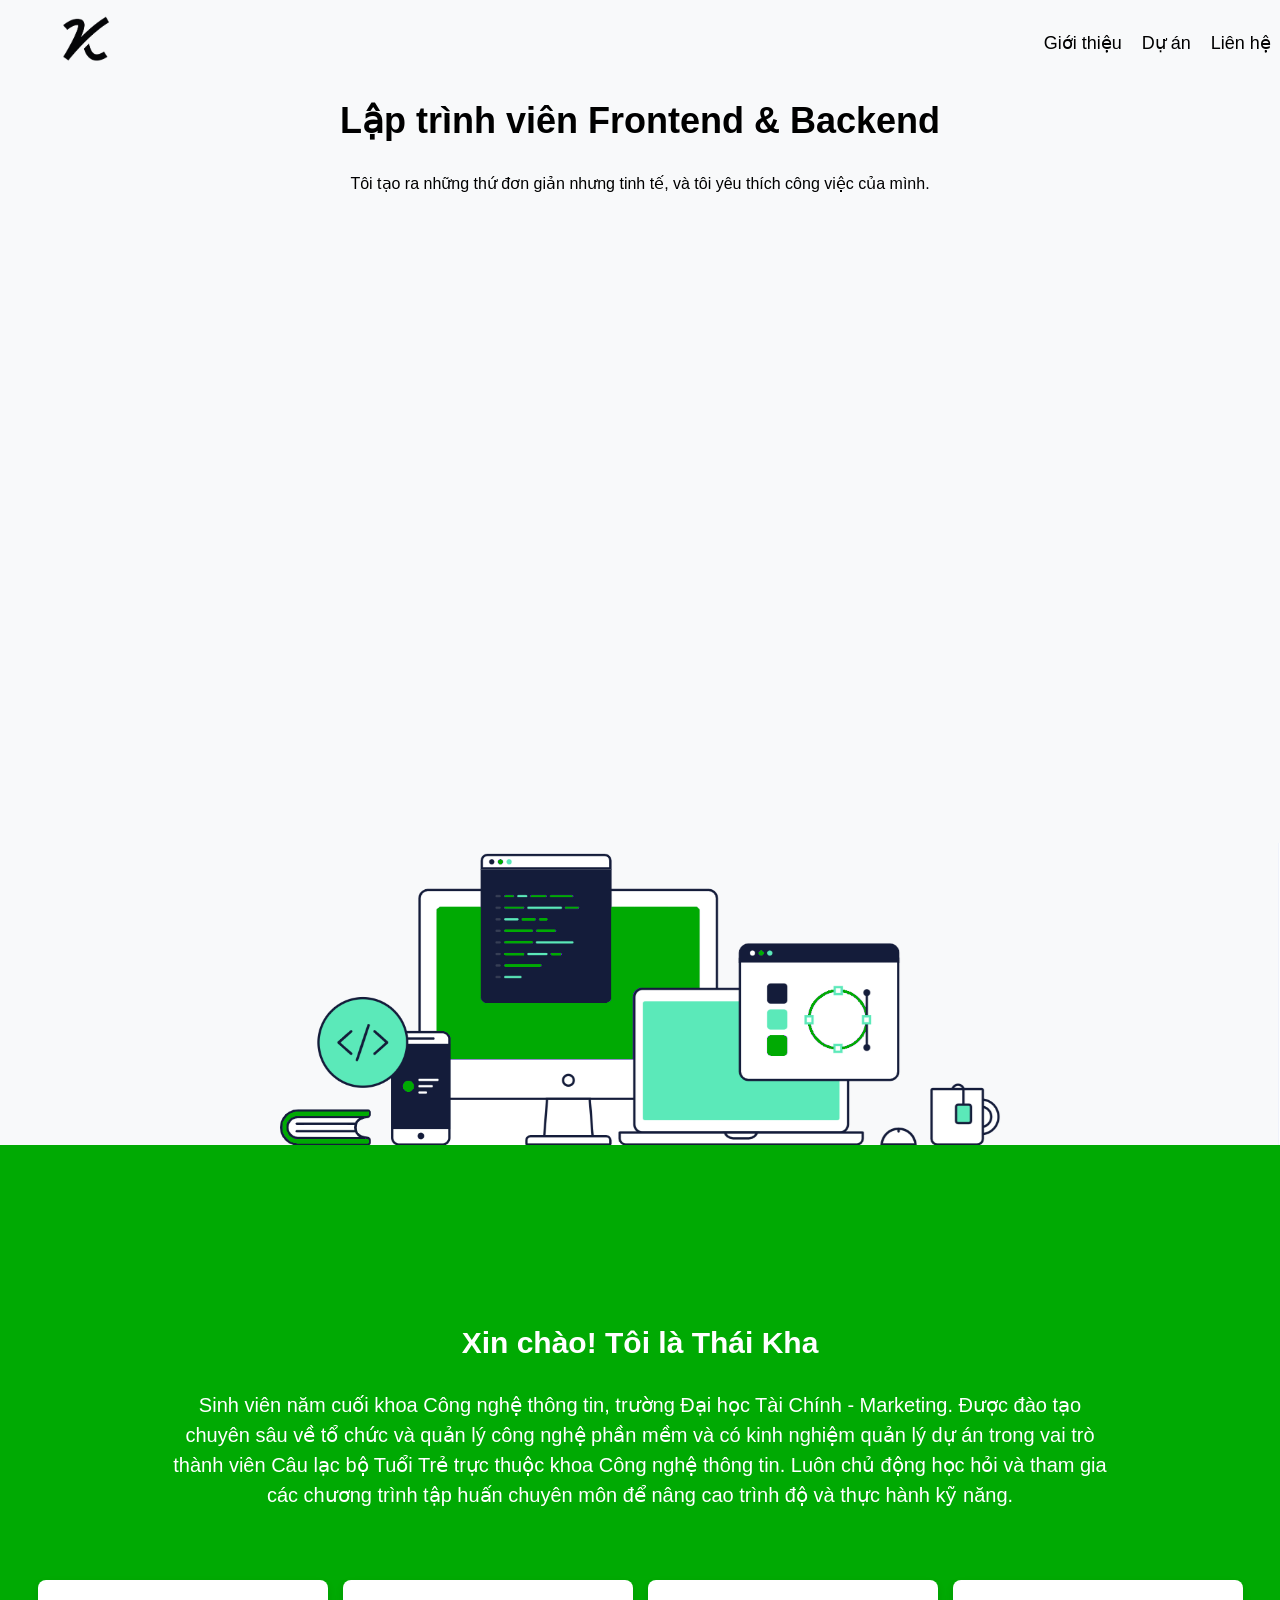
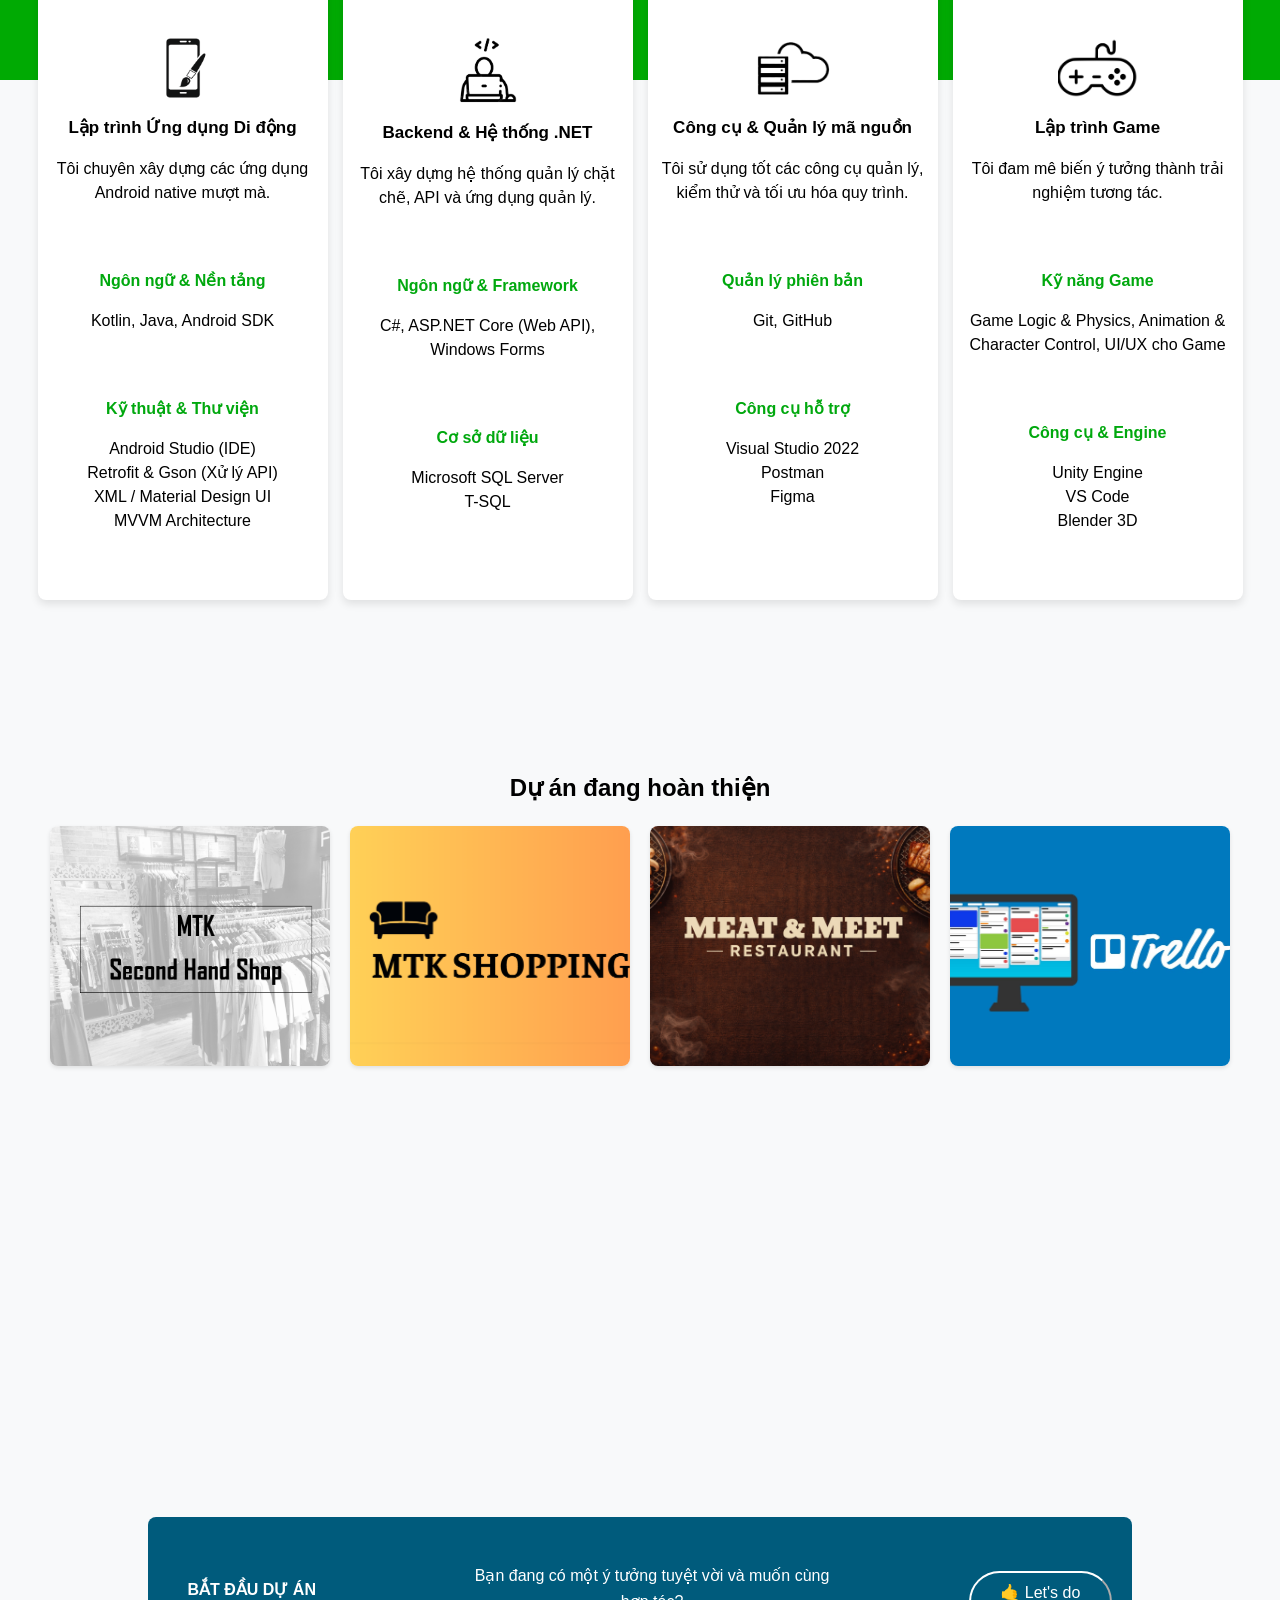
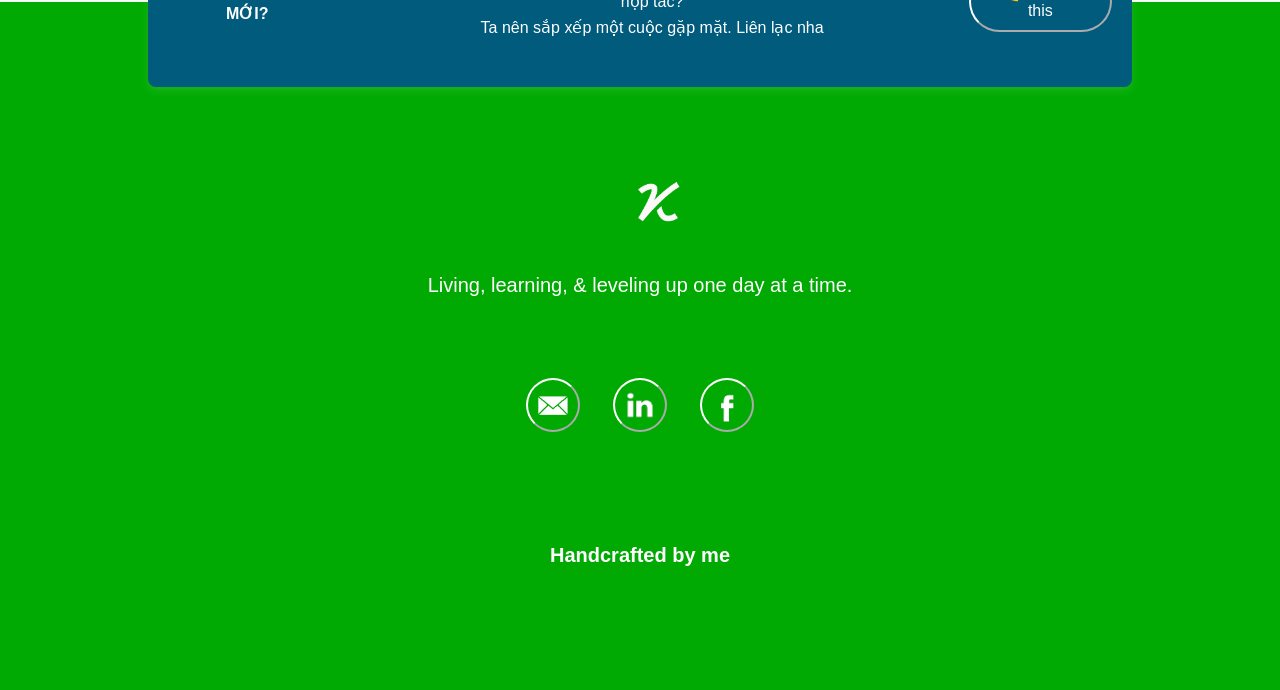
==== commit daf63cf4: "Cap nhat du an Trello-clone" ====
--- a/index.html
+++ b/index.html
@@ -128,6 +128,9 @@
     <img src="hinh/MTK second hand shop.png" alt="Background">
     </div>
     <div class="layer layer2">
+        <a href ="https://github.com/MomonTK/Second-Hand-MTK" target="_blank" >
+            LINK GITHUB <br />
+        </a>
         <h3>Nâng tầm giá trị, kết nối cộng đồng,<br /> tái sinh từng món đồ với niềm đam mê.</h3>
          <button class="view-project" onclick="showProject()">Xem dự án</button>     
     </div>
@@ -138,6 +141,9 @@
     <img src="hinh/background du an 2.png" alt="Background">
     </div>
     <div class="layer layer2">
+        <a href ="https://github.com/MomonTK/MobileAppFunitureSale" target="_blank" >
+            LINK GITHUB <br />
+        </a>
         <h3>Kết nối dễ dàng, trải nghiệm mua sắm trong tầm tay nâng tầm ngôi nhà của bạn</h3>
         <button class="view-project" onclick="showProject2()">Xem dự án</button>
 
@@ -149,8 +155,25 @@
     <img src="hinh/avatarMM.png" alt="Background">
     </div>
     <div class="layer layer2">
+        <a href ="https://github.com/MomonTK/MeatAndMeet-System" target="_blank" >
+            LINK GITHUB <br />
+        </a>
         <h3>Đồng bộ tức thì, quản lý tối ưu. Hệ sinh thái số hóa toàn diện cho nhà hàng.</h3>
         <button class="view-project" onclick="showProject3()">Xem dự án</button>
+
+    </div>
+    </div>
+
+    <div class="project">
+    <div class="layer layer1">
+    <img src="hinh/avatarTrello.png" alt="Background">
+    </div>
+    <div class="layer layer2">
+        <a href ="https://github.com/MomonTK/Trello-Clone" target="_blank" >
+            LINK GITHUB <br />
+        </a>
+        <h3>Tổ chức công việc thông minh, kéo thả mượt mà. Thay đổi cách quản lý của bạn.</h3>
+        <button class="view-project" onclick="showProject4()">Xem dự án</button>
 
     </div>
     </div>
--- a/style.css
+++ b/style.css
@@ -9,6 +9,23 @@
 
 }
 
+.layer2 a {
+    color: white;
+    text-decoration: underline;
+}
+
+.layer1 img {
+    width: 100%;
+    height: 100%;
+    object-fit: contain;
+    display: block;
+}
+
+.layer1 {
+    width: 100%;
+    height: 100%;
+}
+
 nav {
     position: fixed; /* Giữ cố định khi cuộn trang */
     top: 0; /* Đặt ở trên cùng */
@@ -154,6 +171,37 @@
     }
 }
 
+
+/* Container dành riêng cho video dọc (điện thoại) */
+.video-phone-container {
+    display: flex;
+    justify-content: center;
+    align-items: center;
+    width: 100%;
+    margin-bottom: 50px;
+}
+
+/* Tinh chỉnh video để không bị cắt */
+.video-phone-container video {
+    width: auto;         /* Để chiều rộng tự động theo tỉ lệ */
+    max-width: 350px;    /* Giới hạn chiều rộng giống kích thước điện thoại thật */
+    height: 600px;       /* Chiều cao cố định phù hợp với màn hình PC */
+    border-radius: 20px; /* Bo tròn góc cho giống viền điện thoại */
+    border: 8px solid #333; /* Tạo viền giả làm khung điện thoại */
+    object-fit: contain; /* QUAN TRỌNG: Giữ nguyên toàn bộ nội dung video, không cắt xén */
+    background: #000;    /* Nền đen cho các phần thừa nếu tỉ lệ video khác biệt */
+    box-shadow: 0 10px 30px rgba(0,0,0,0.3);
+}
+
+/* Điều chỉnh cho màn hình nhỏ (Mobile) */
+@media (max-width: 768px) {
+    .video-phone-container video {
+        width: 80%;      /* Chiếm 80% chiều rộng màn hình điện thoại */
+        height: auto;    /* Để chiều cao tự co giãn */
+        max-width: none;
+        border-width: 4px;
+    }
+}
 
 
 .container {
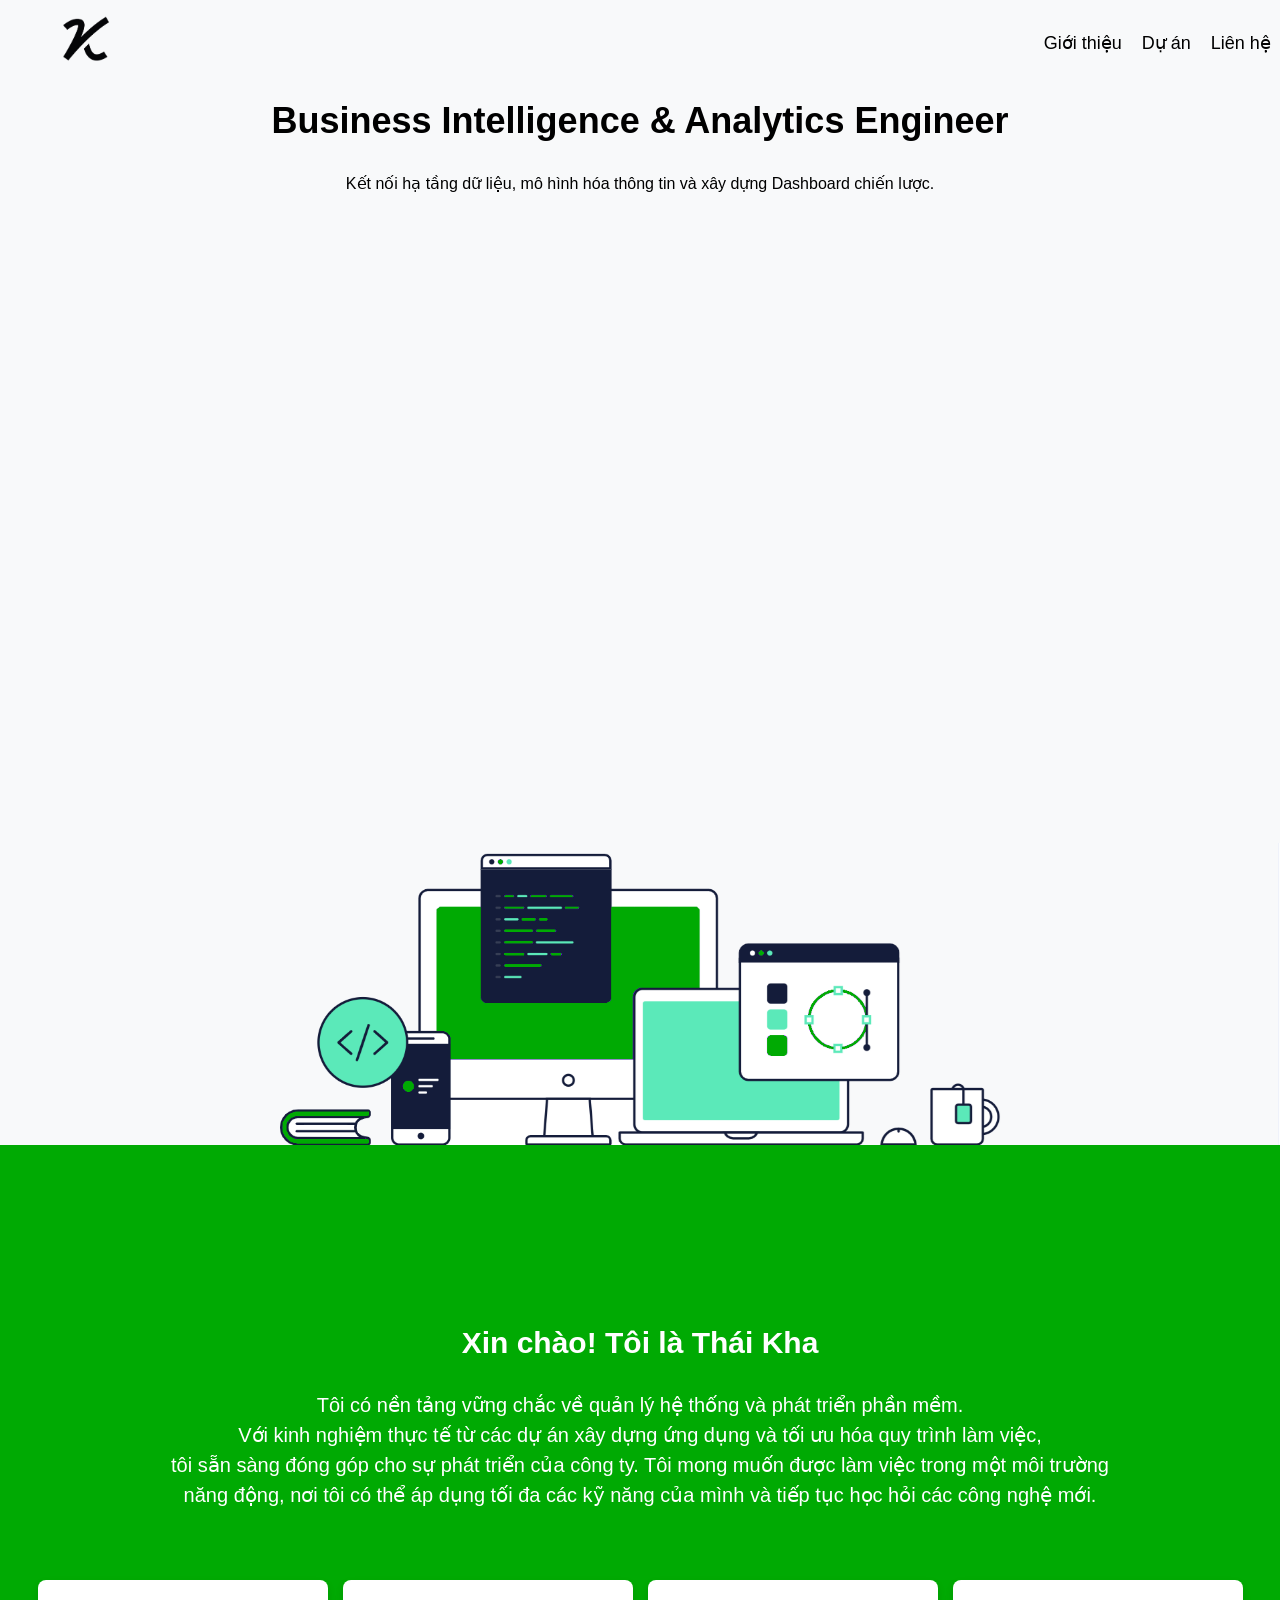
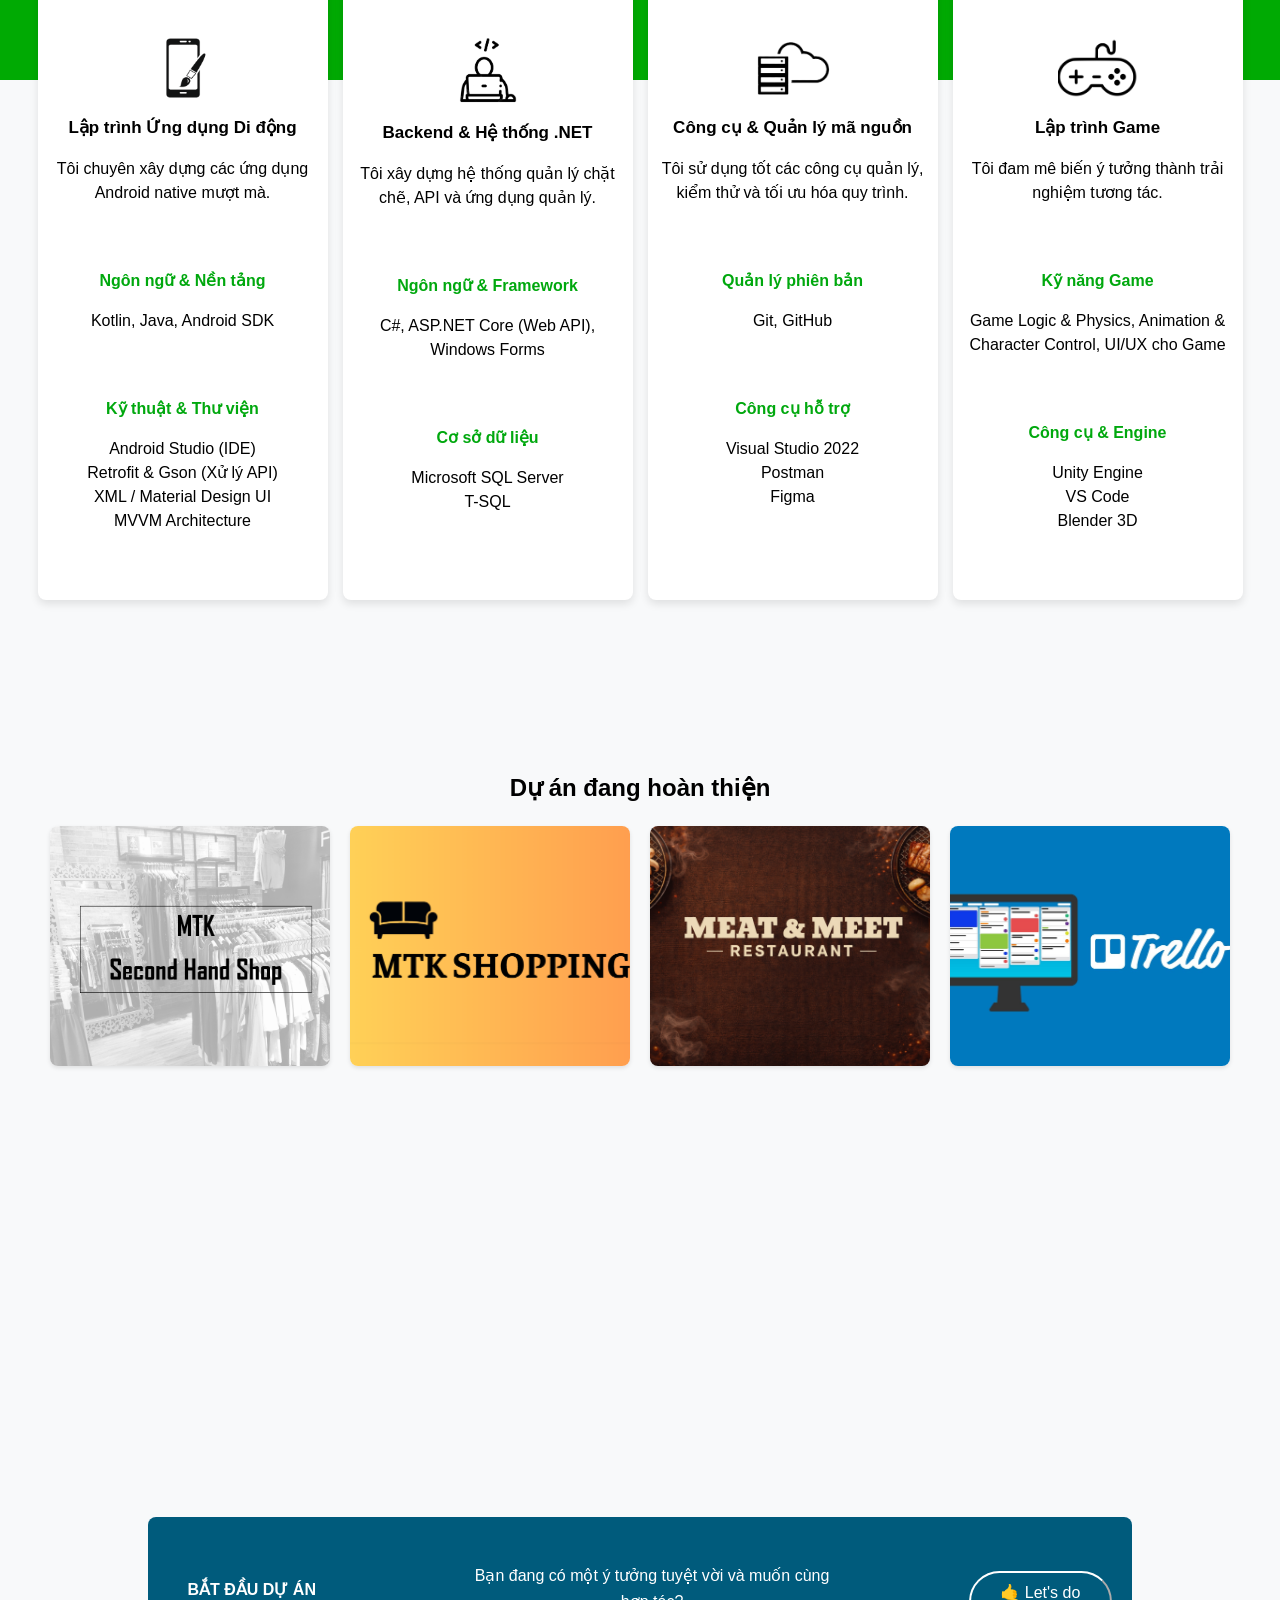
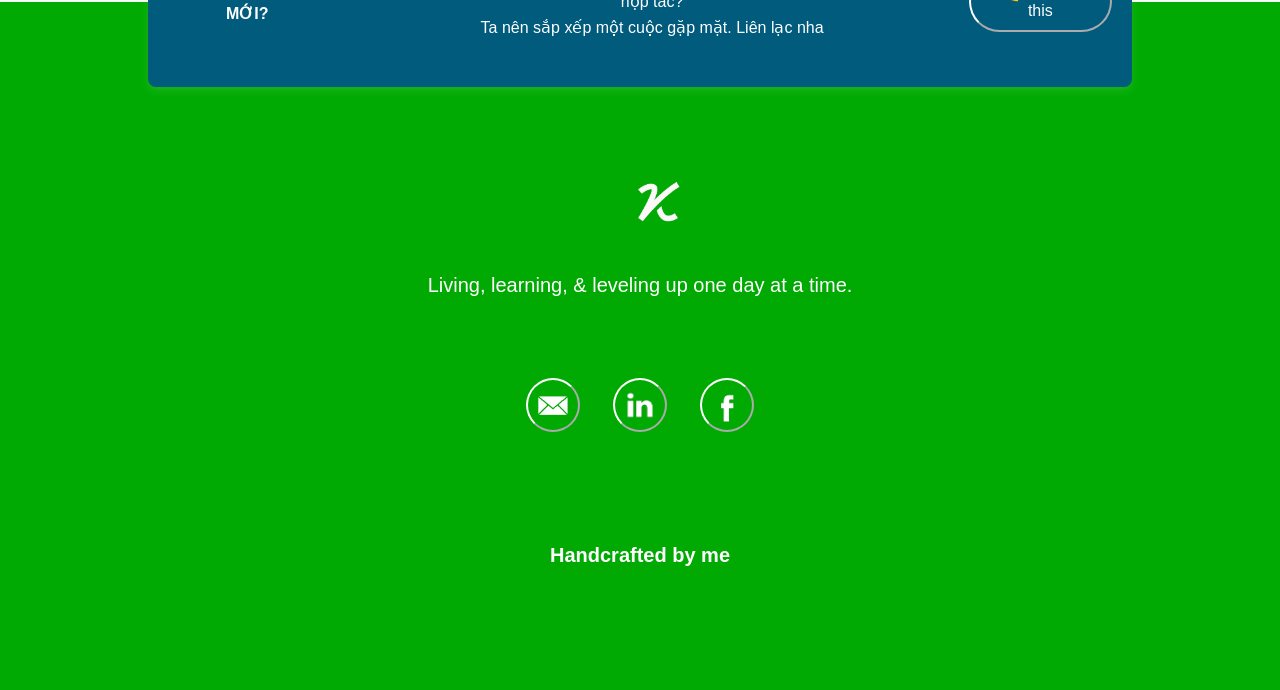
==== commit c7685bba: "Fix: Sua loi video minh hoa Trello bi mat tieu" ====
--- a/index.html
+++ b/index.html
@@ -24,8 +24,8 @@
     </nav>
 
     <header>
-        <h1>Lập trình viên Frontend & Backend</h1>
-        <p>Tôi tạo ra những thứ đơn giản nhưng tinh tế, và tôi yêu thích công việc của mình.</p>
+        <h1>Business Intelligence & Analytics Engineer</h1>
+        <p>Kết nối hạ tầng dữ liệu, mô hình hóa thông tin và xây dựng Dashboard chiến lược.</p>
          <br /> <br />
         <video id="avatar-video" autoplay muted loop playsinline>
     <source src="video/avatar animation.mp4" type="video/mp4">
@@ -40,11 +40,10 @@
 
     <section id="about">
         <h2>Xin chào! Tôi là Thái Kha</h2>
-        <p>Sinh viên năm cuối khoa Công nghệ thông tin, trường Đại học Tài Chính - Marketing.
-    Được đào tạo <br />chuyên sâu về tổ chức và quản lý công nghệ phần mềm và có kinh 
-         nghiệm quản lý dự án trong vai trò <br />thành viên Câu lạc bộ Tuổi Trẻ trực thuộc khoa Công nghệ thông tin. 
-         Luôn chủ động học hỏi và tham gia<br /> các chương trình tập huấn chuyên môn để nâng cao trình độ và 
-         thực hành kỹ năng.</p>   
+        <p>Tôi có nền tảng vững chắc về quản lý hệ thống và phát triển phần mềm. <br />
+            Với kinh nghiệm thực tế từ các dự án xây dựng ứng dụng và tối ưu hóa quy trình làm việc, <br />tôi sẵn sàng đóng góp cho sự phát triển của công ty.
+            Tôi mong muốn được làm việc trong một môi trường <br /> năng động,
+            nơi tôi có thể áp dụng tối đa các kỹ năng của mình và tiếp tục học hỏi các công nghệ mới.</p>   
     </section>
 
     <!-- Ba ô chèn vào phần tím -->
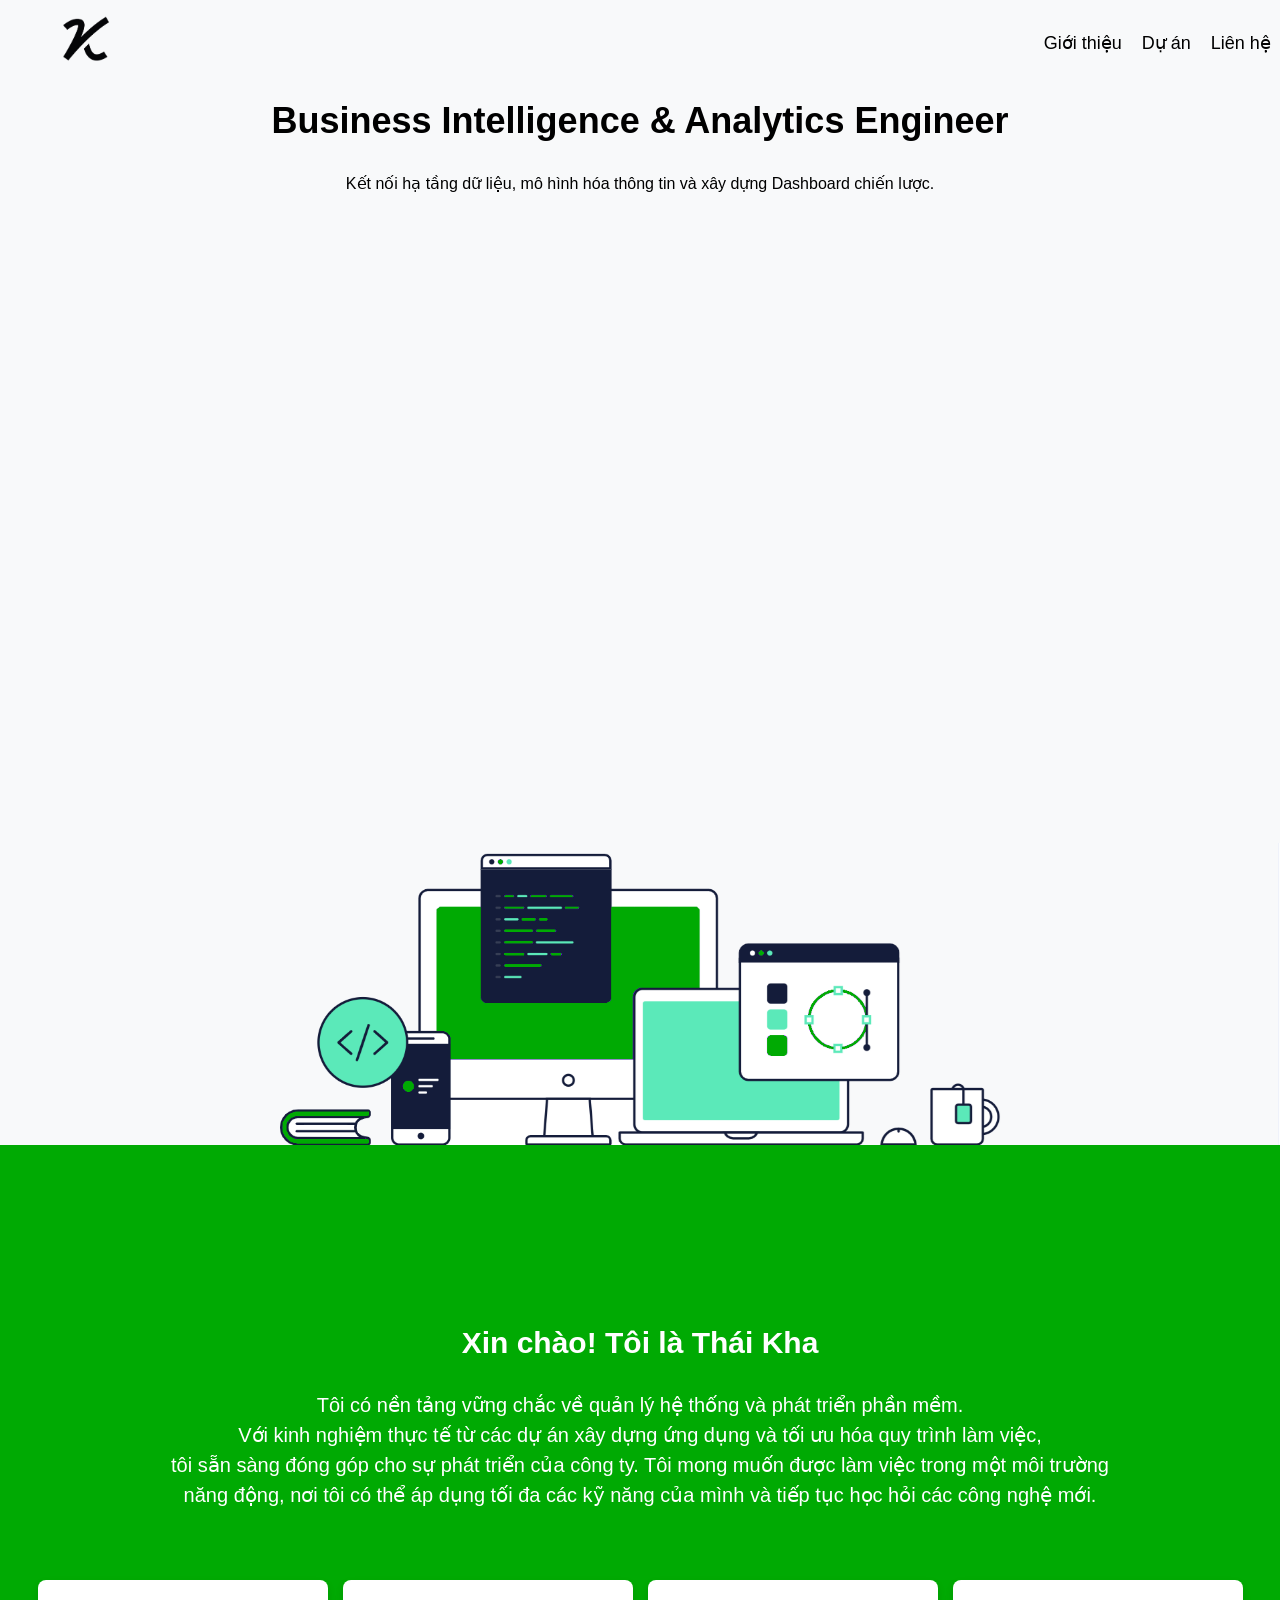
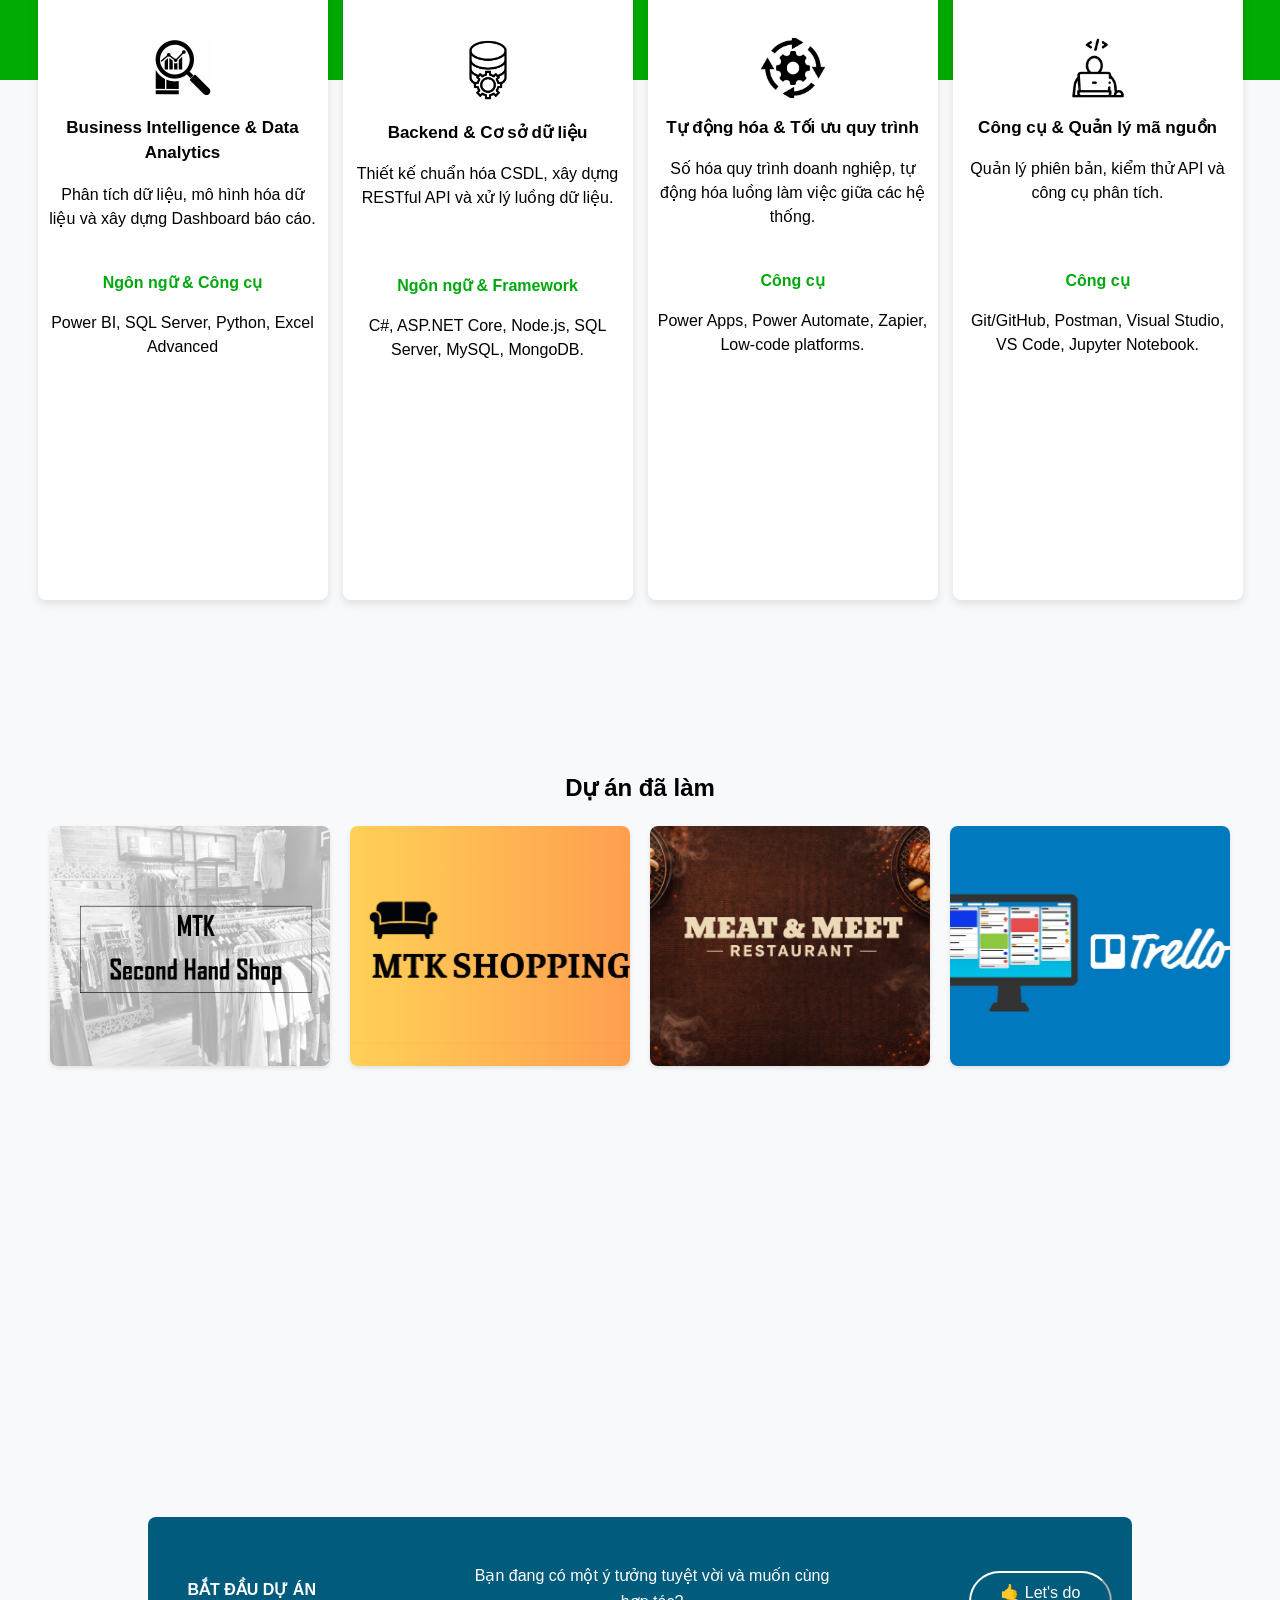
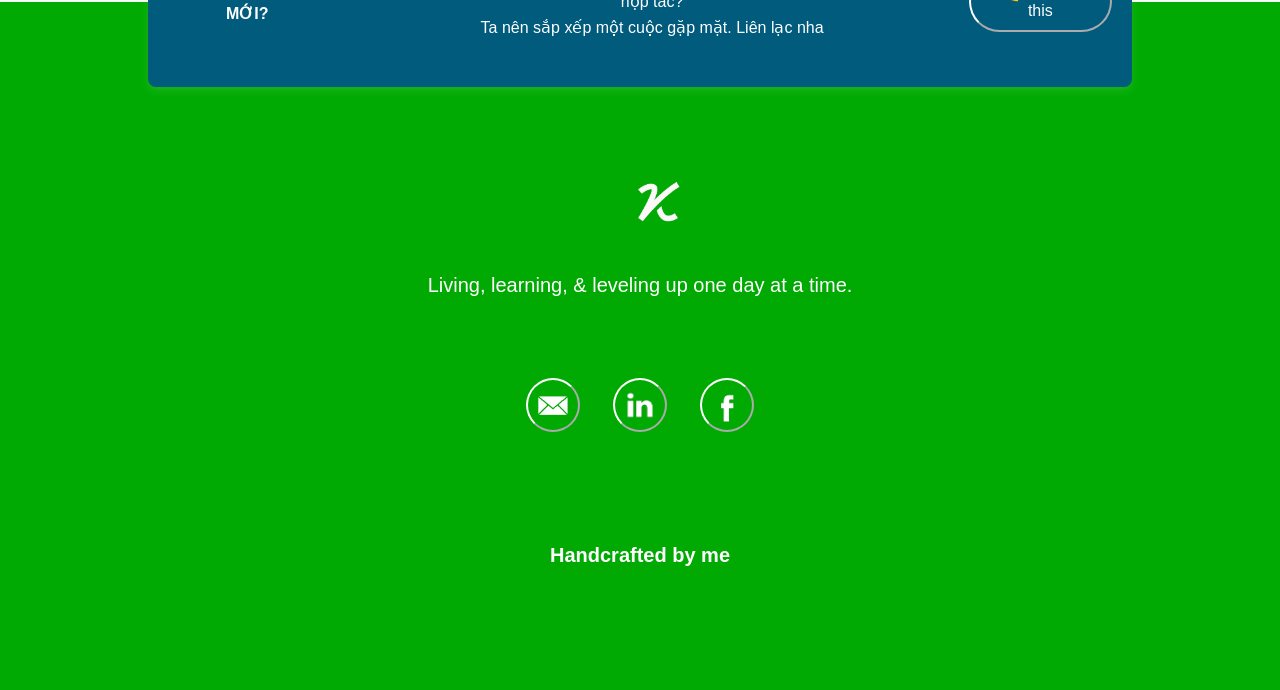
==== commit cf200cf8: "Fix: cải tổ lại lời văn và thay đổi Core Competition" ====
--- a/index.html
+++ b/index.html
@@ -46,80 +46,76 @@
             nơi tôi có thể áp dụng tối đa các kỹ năng của mình và tiếp tục học hỏi các công nghệ mới.</p>   
     </section>
 
-    <!-- Ba ô chèn vào phần tím -->
     <div class="boxes">
         <div class="box">
              <br />
              <br />
-            <img src="hinh/hinhanh1.png" alt="Thiết kế" class="box-icon">
-            <h3>Lập trình Ứng dụng Di động</h3>
-            <p>Tôi chuyên xây dựng các ứng dụng Android native mượt mà.</p>
+            <img src="hinh/iconkhung1.jpg" alt="Business Intelligence & Data Analytics" class="box-icon">
+            <h3>Business Intelligence & Data Analytics</h3>
+            <p>Phân tích dữ liệu, mô hình hóa dữ liệu và xây dựng Dashboard báo cáo.</p>
             <br />
-             <br />
-<label class="highlight-text">Ngôn ngữ & Nền tảng</label>
-            <p>Kotlin, Java, Android SDK</p>
- <br />
-             <br />
-            <label class="highlight-text">Kỹ thuật & Thư viện</label>
-            <p>Android Studio (IDE)<br />Retrofit & Gson (Xử lý API)<br />XML / Material Design UI<br />MVVM Architecture</p>
-
-
-        </div>
-        <div class="box">
-             <br />
-             <br />
-             <img src="hinh/hinh anh 2 new.png" alt="Phát triển Frontend" class="box-iconnn">
-            <h3>Backend & Hệ thống .NET</h3>
-            <p>Tôi xây dựng hệ thống quản lý chặt chẽ, API và ứng dụng quản lý.</p>
+            <label class="highlight-text">Ngôn ngữ & Công cụ</label>
+            <p>Power BI, SQL Server, Python, Excel Advanced</p>
+ <br />
+             <br />
+   
+        </div>
+
+
+        <div class="box">
+             <br />
+             <br />
+             <img src="hinh/iconkhung2.png" alt="Backend & Cơ sở dữ liệu" class="box-iconnn">
+            <h3>Backend & Cơ sở dữ liệu</h3>
+            <p>Thiết kế chuẩn hóa CSDL, xây dựng RESTful API và xử lý luồng dữ liệu.</p>
              <br />
              <br />
             
 <label class="highlight-text">Ngôn ngữ & Framework</label>
-            <p>C#, ASP.NET Core (Web API), Windows Forms</p>
- <br />
-             <br />
-            <label class="highlight-text">Cơ sở dữ liệu</label>
-            <p>Microsoft SQL Server<br /> T-SQL<br /></p>
-        </div>
-        <div class="box">
-             <br />
-             <br />
-            <img src="hinh/hinh_anh_3-removebg-preview.png" alt="Quản lý Backend" class="box-iconn">
+            <p>C#, ASP.NET Core, Node.js, SQL Server, MySQL, MongoDB.</p>
+ <br />
+             <br />
+        </div>
+
+
+        <div class="box">
+             <br />
+             <br />
+            <img src="hinh/iconkhung3.jpg" alt="Tự động hóa & Tối ưu quy trình" class="box-iconn">
+
+            <h3>Tự động hóa & Tối ưu quy trình</h3>
+            <p>Số hóa quy trình doanh nghiệp, tự động hóa luồng làm việc giữa các hệ thống.</p>
+             <br />
+<label class="highlight-text">Công cụ</label>
+            <p>Power Apps, Power Automate, Zapier, Low-code platforms.</p>
+ <br />
+             <br />
+         
+        </div>
+
+
+        <div class="box">
+             <br />
+             <br />
+            <img src="hinh/iconkhung4.png" alt="Công cụ & Quản lý mã nguồn" class="box-iconn">
 
             <h3>Công cụ & Quản lý mã nguồn</h3>
-            <p>Tôi sử dụng tốt các công cụ quản lý, kiểm thử và tối ưu hóa quy trình.</p>
-             <br />
-             <br />
-<label class="highlight-text">Quản lý phiên bản</label>
-            <p>Git, GitHub</p>
- <br />
-             <br />
-            <label class="highlight-text">Công cụ hỗ trợ</label>
-            <p>Visual Studio 2022<br />Postman<br />Figma</p>
-        </div>
-
-        <div class="box">
-             <br />
-             <br />
-            <img src="hinh/hinh_anh_4-removebg-preview.png" alt="Lập trình VideoGame" class="box-iconn">
-
-            <h3>Lập trình Game</h3>
-            <p>Tôi đam mê biến ý tưởng thành trải nghiệm tương tác.</p>
-             <br />
-             <br />
-<label class="highlight-text">Kỹ năng Game</label>
-            <p>Game Logic & Physics, Animation & Character Control, UI/UX cho Game</p>
- <br />
-             <br />
-            <label class="highlight-text">Công cụ & Engine</label>
-            <p>Unity Engine<br />VS Code<br />Blender 3D</p>
+            <p>Quản lý phiên bản, kiểm thử API và công cụ phân tích.</p>
+             <br />
+                          <br />
+
+<label class="highlight-text">Công cụ</label>
+            <p>Git/GitHub, Postman, Visual Studio, VS Code, Jupyter Notebook.</p>
+ <br />
+             <br />
+         
         </div>
     </div>
 
 
 
     <section id="projects">
-        <h2>Dự án đang hoàn thiện</h2>
+        <h2>Dự án đã làm</h2>
         <div class="project-container">
 
     <div class="project">
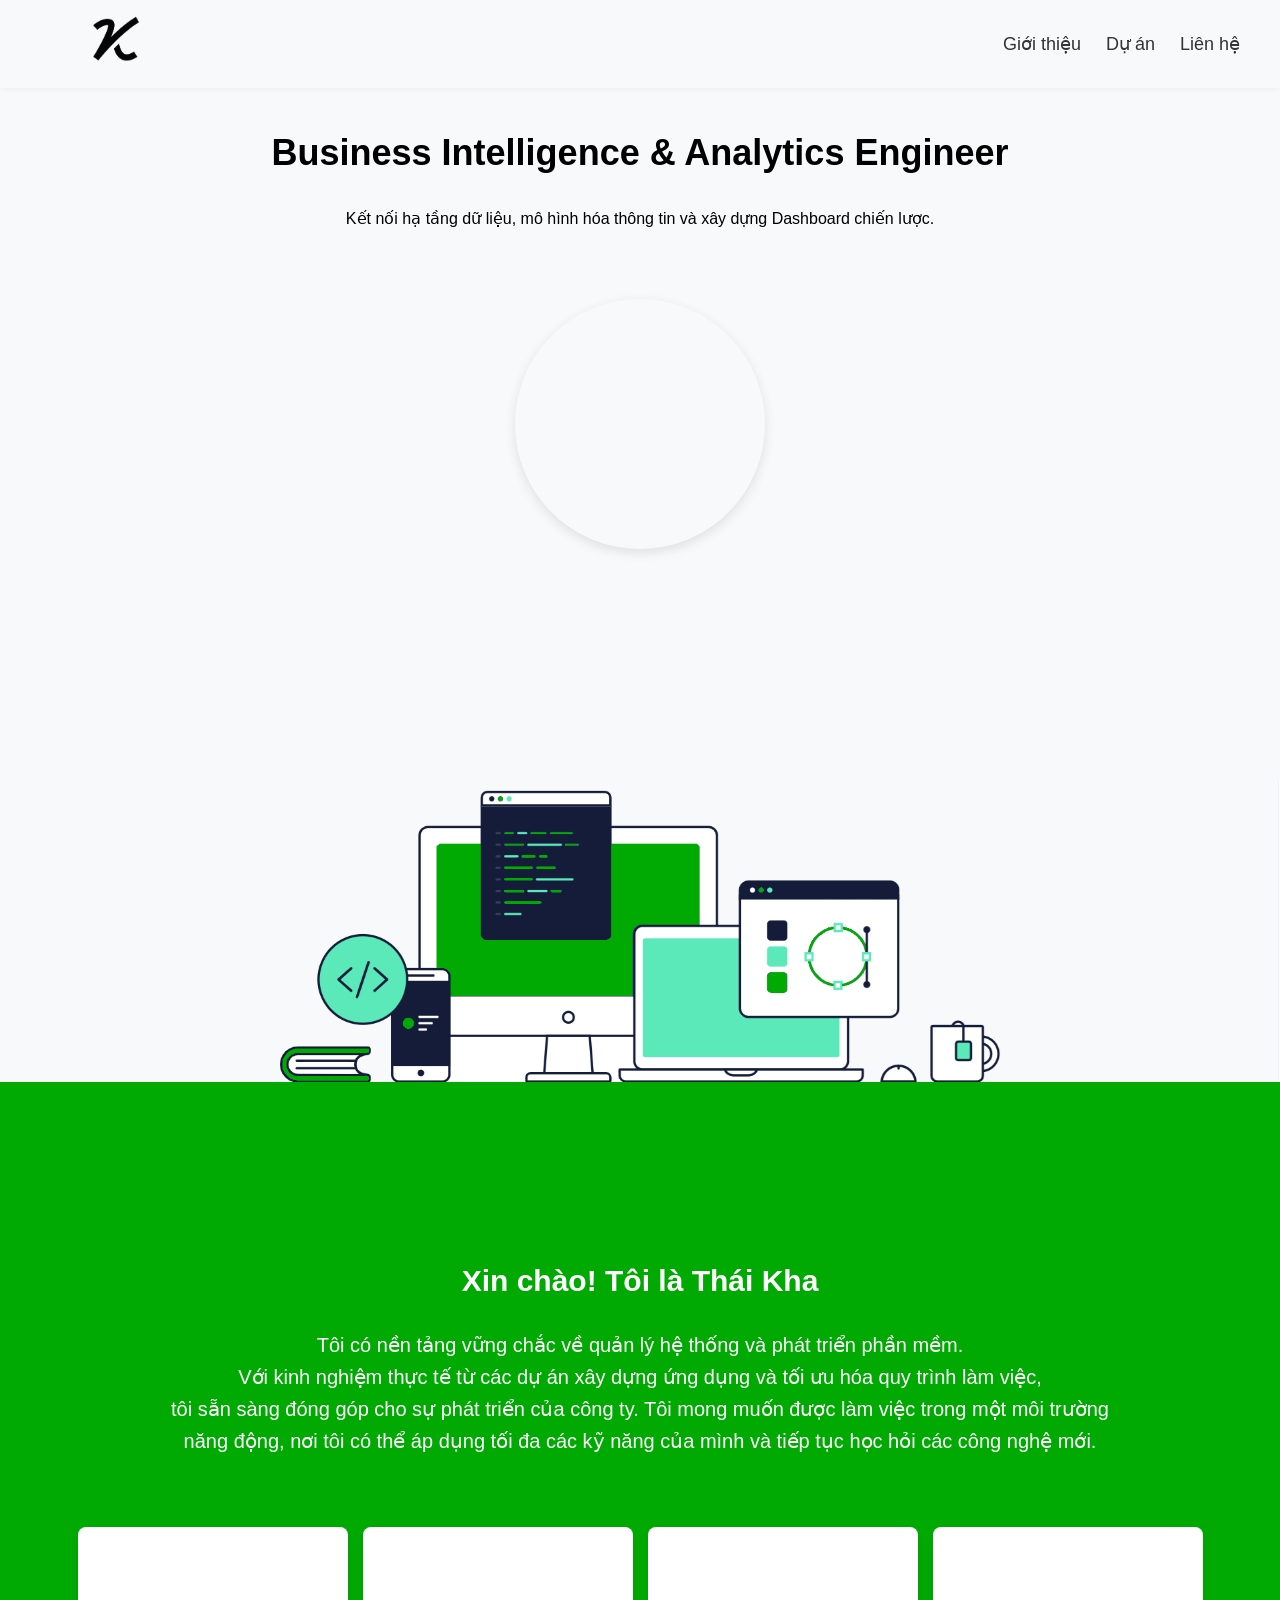
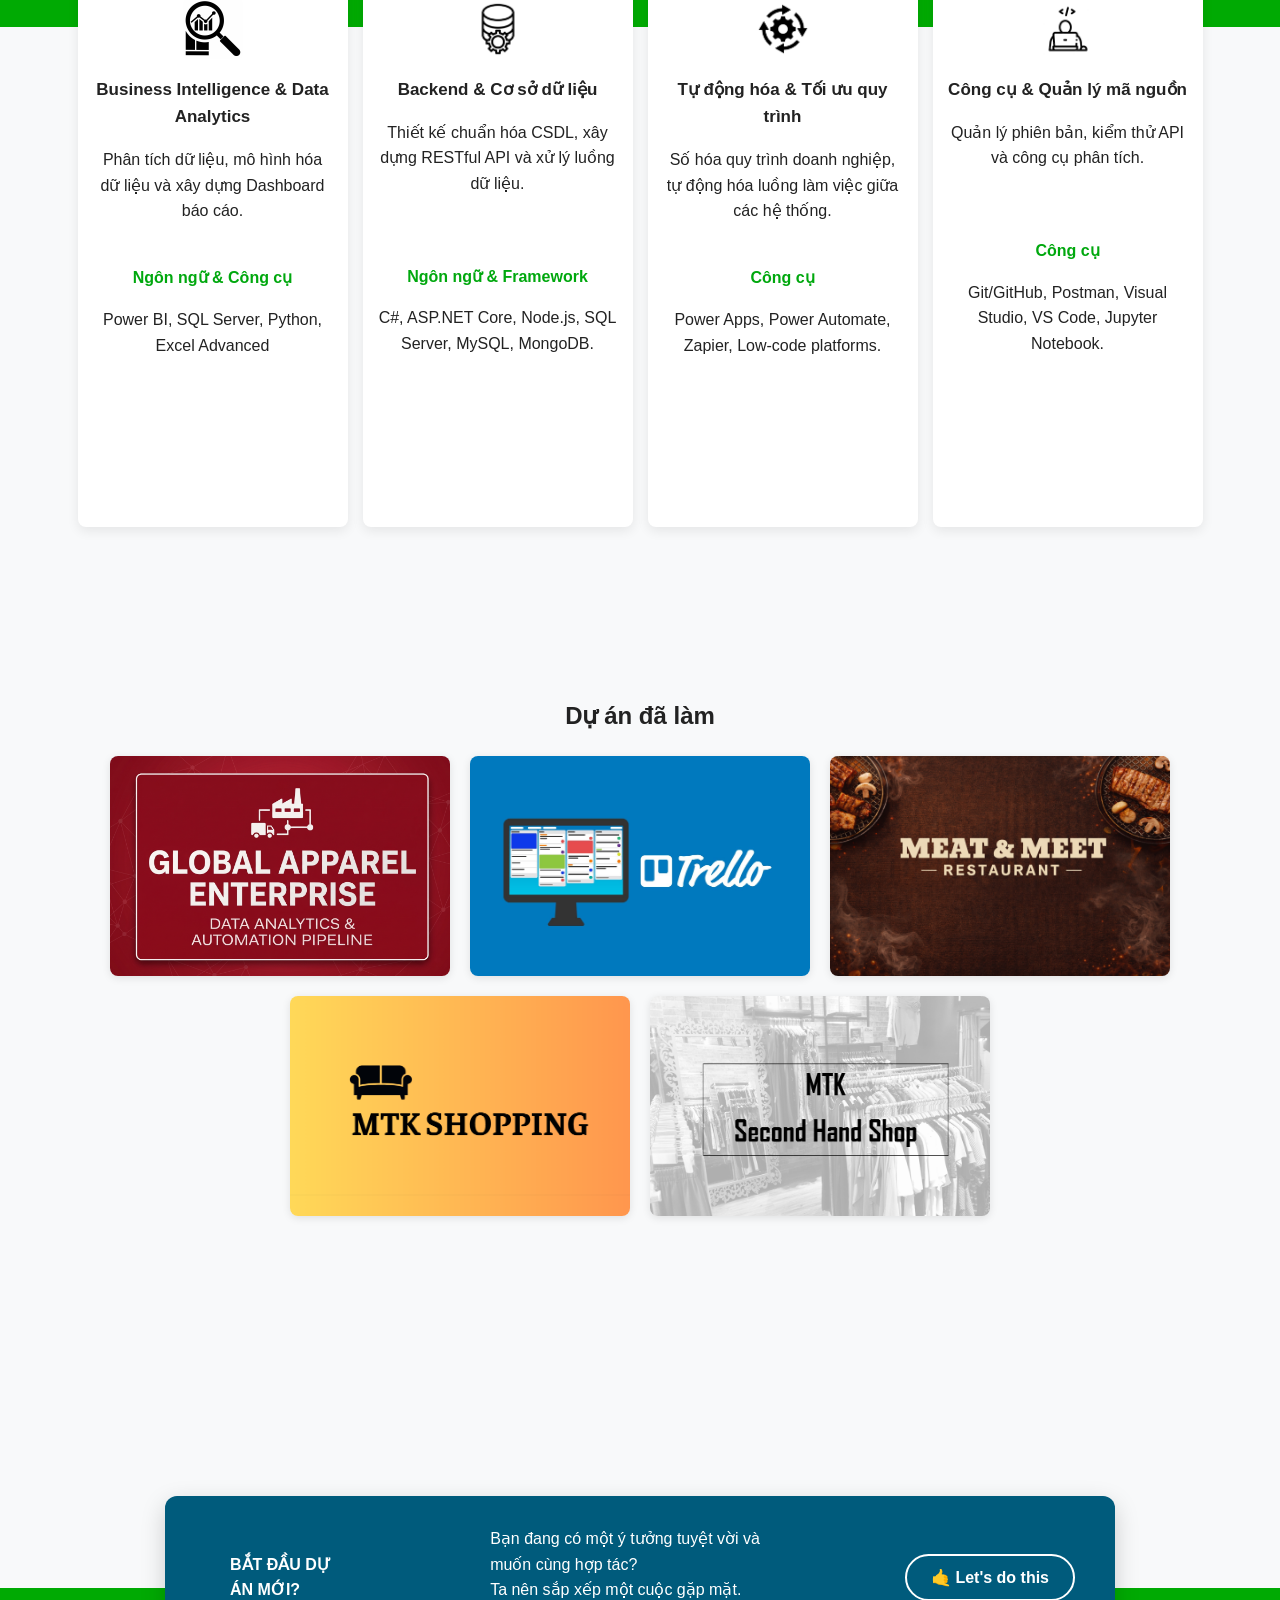
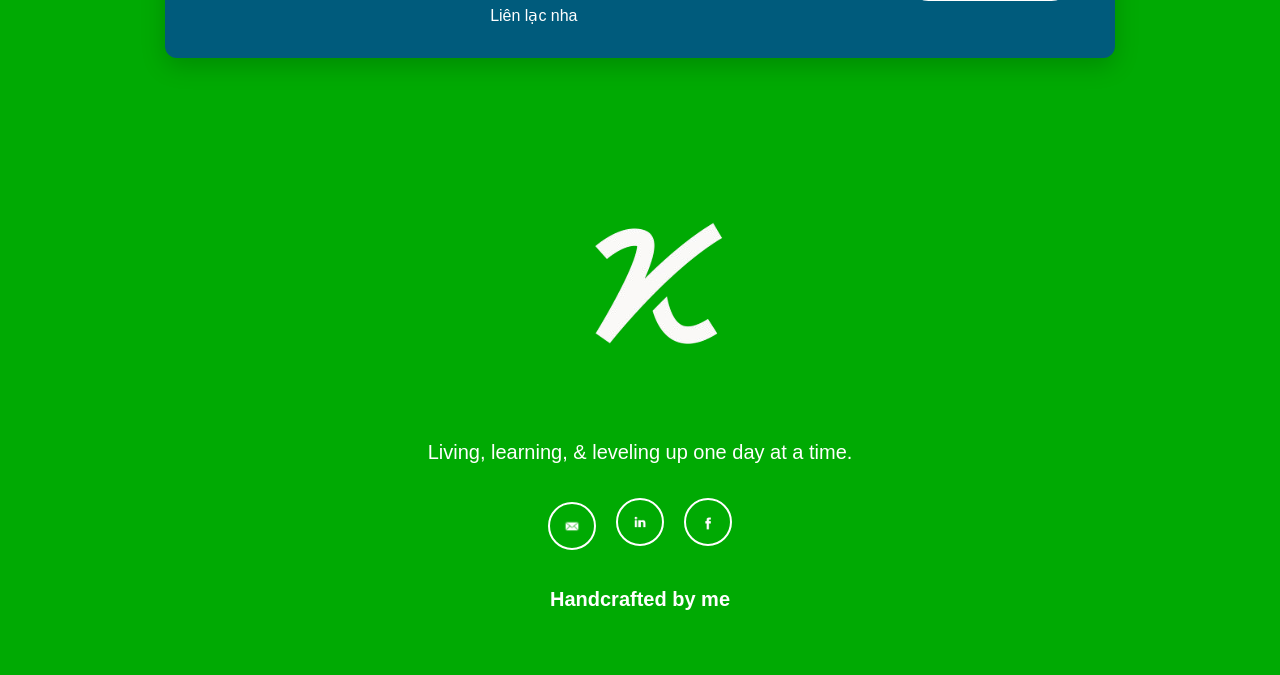
==== commit 28d402ab: "Add: I just add 1 more project, it's call Process Improve Report for P1 in Triumph." ====
--- a/index.html
+++ b/index.html
@@ -56,11 +56,10 @@
             <br />
             <label class="highlight-text">Ngôn ngữ & Công cụ</label>
             <p>Power BI, SQL Server, Python, Excel Advanced</p>
- <br />
-             <br />
+            <br />
+            <br />
    
         </div>
-
 
         <div class="box">
              <br />
@@ -112,70 +111,82 @@
         </div>
     </div>
 
-
-
-    <section id="projects">
-        <h2>Dự án đã làm</h2>
-        <div class="project-container">
-
-    <div class="project">
-    <div class="layer layer1">
-    <img src="hinh/MTK second hand shop.png" alt="Background">
-    </div>
-    <div class="layer layer2">
-        <a href ="https://github.com/MomonTK/Second-Hand-MTK" target="_blank" >
-            LINK GITHUB <br />
-        </a>
-        <h3>Nâng tầm giá trị, kết nối cộng đồng,<br /> tái sinh từng món đồ với niềm đam mê.</h3>
-         <button class="view-project" onclick="showProject()">Xem dự án</button>     
-    </div>
-    </div>
-
-    <div class="project">
-    <div class="layer layer1">
-    <img src="hinh/background du an 2.png" alt="Background">
-    </div>
-    <div class="layer layer2">
-        <a href ="https://github.com/MomonTK/MobileAppFunitureSale" target="_blank" >
-            LINK GITHUB <br />
-        </a>
-        <h3>Kết nối dễ dàng, trải nghiệm mua sắm trong tầm tay nâng tầm ngôi nhà của bạn</h3>
-        <button class="view-project" onclick="showProject2()">Xem dự án</button>
-
-    </div>
-    </div>
-
-    <div class="project">
-    <div class="layer layer1">
-    <img src="hinh/avatarMM.png" alt="Background">
-    </div>
-    <div class="layer layer2">
-        <a href ="https://github.com/MomonTK/MeatAndMeet-System" target="_blank" >
-            LINK GITHUB <br />
-        </a>
-        <h3>Đồng bộ tức thì, quản lý tối ưu. Hệ sinh thái số hóa toàn diện cho nhà hàng.</h3>
-        <button class="view-project" onclick="showProject3()">Xem dự án</button>
-
-    </div>
-    </div>
-
-    <div class="project">
-    <div class="layer layer1">
-    <img src="hinh/avatarTrello.png" alt="Background">
-    </div>
-    <div class="layer layer2">
-        <a href ="https://github.com/MomonTK/Trello-Clone" target="_blank" >
-            LINK GITHUB <br />
-        </a>
-        <h3>Tổ chức công việc thông minh, kéo thả mượt mà. Thay đổi cách quản lý của bạn.</h3>
-        <button class="view-project" onclick="showProject4()">Xem dự án</button>
-
-    </div>
-    </div>
-           
-        </div>
-    </section>
-       <br/>
+   <section id="projects">
+    <h2>Dự án đã làm</h2>
+    <div class="project-container">
+        <!-- Dự án 5: MSR Pipeline Automation & Analytics -->
+        <div class="project">
+            <div class="layer layer1">
+                <img src="hinh/avatarDATriumph.png" alt="MSR Pipeline Automation">
+            </div>
+            <div class="layer layer2">
+                <a href="https://github.com/MomonTK/MSR-Automation-Pipeline" target="_blank">
+                    LINK GITHUB <br />
+                </a>
+                <h3>Tự động hóa luồng dữ liệu, tối ưu 95% thời gian. Bứt phá hiệu suất chuỗi cung ứng.</h3>
+                <button class="view-project" onclick="showProject5()">Xem dự án</button>
+            </div>
+        </div>
+
+        <!-- Dự án 4: Trello Clone -->
+        <div class="project">
+            <div class="layer layer1">
+                <img src="hinh/avatarTrello.png" alt="Trello Clone">
+            </div>
+            <div class="layer layer2">
+                <a href="https://github.com/MomonTK/Trello-Clone" target="_blank">
+                    LINK GITHUB <br />
+                </a>
+                <h3>Tổ chức công việc thông minh, kéo thả mượt mà. Thay đổi cách quản lý của bạn.</h3>
+                <button class="view-project" onclick="showProject4()">Xem dự án</button>
+            </div>
+        </div>
+
+        <!-- Dự án 3: Meat & Meet Ecosystem -->
+        <div class="project">
+            <div class="layer layer1">
+                <img src="hinh/avatarMM.png" alt="Meat & Meet Ecosystem">
+            </div>
+            <div class="layer layer2">
+                <a href="https://github.com/MomonTK/MeatAndMeet-System" target="_blank">
+                    LINK GITHUB <br />
+                </a>
+                <h3>Đồng bộ tức thì, quản lý tối ưu. Hệ sinh thái số hóa toàn diện cho nhà hàng.</h3>
+                <button class="view-project" onclick="showProject3()">Xem dự án</button>
+            </div>
+        </div>
+
+        <!-- Dự án 2: Furniture Sale Mobile App -->
+        <div class="project">
+            <div class="layer layer1">
+                <img src="hinh/background du an 2.png" alt="Mobile App Furniture Sale">
+            </div>
+            <div class="layer layer2">
+                <a href="https://github.com/MomonTK/MobileAppFunitureSale" target="_blank">
+                    LINK GITHUB <br />
+                </a>
+                <h3>Kết nối dễ dàng, trải nghiệm mua sắm trong tầm tay nâng tầm ngôi nhà của bạn.</h3>
+                <button class="view-project" onclick="showProject2()">Xem dự án</button>
+            </div>
+        </div>
+
+        <!-- Dự án 1: Second Hand Shop -->
+        <div class="project">
+            <div class="layer layer1">
+                <img src="hinh/MTK second hand shop.png" alt="MTK Second Hand Shop">
+            </div>
+            <div class="layer layer2">
+                <a href="https://github.com/MomonTK/Second-Hand-MTK" target="_blank">
+                    LINK GITHUB <br />
+                </a>
+                <h3>Nâng tầm giá trị, kết nối <br />cộng đồng, tái sinh từng món đồ với niềm đam mê.</h3>
+                <button class="view-project" onclick="showProject()">Xem dự án</button>     
+            </div>
+        </div>
+               
+    </div>
+</section>
+        <br/>
         <br/>
         <br/>
         <br/>
@@ -214,27 +225,19 @@
 </a>
  <p>Living, learning, & leveling up one day at a time.</p>  
         </div>
+
     <div class="boxesss">
         <div class="boxxx">
-            
-           <button class="view-projectt" onclick="sendEmail()">
-</button>
-                       &nbsp;&nbsp;&nbsp;&nbsp;&nbsp;&nbsp;
-<a href="https://www.linkedin.com/in/th%C3%A1i-kha-23a08a366/" target="_blank">
- 
-
-           <button class="view-projecttt" onclick="showProject()"></button> </a>
-        &nbsp;&nbsp;&nbsp;&nbsp;&nbsp;&nbsp;
-
-       <a href="https://www.facebook.com/thai.kha.698629" target="_blank">
-  
-    <button class="view-projectttt" onclick="showProject()"></button> </a>
-
-        </div>
-        </div>
-
-        <br/>
-        <p><Label class="highlight-textt">Handcrafted by me</Label></p>
-    </section>
+            <button class="view-projectt" onclick="sendEmail()"></button>
+            <a href="https://www.linkedin.com/in/thái-kha-23a08a366/" target="_blank">
+                <button class="view-projecttt"></button> 
+            </a>
+            <a href="https://www.facebook.com/thai.kha.698629" target="_blank">
+                <button class="view-projectttt"></button> 
+            </a>
+        </div>
+    </div>
+    <p class="highlight-textt">Handcrafted by me</p>
+</section>
 </body>
 </html>
--- a/style.css
+++ b/style.css
@@ -1,61 +1,298 @@
+/* =========================================
+   GLOBAL STYLES & TYPOGRAPHY
+========================================= */
 body {
     font-family: Arial, sans-serif;
     margin: 0;
     padding: 0;
     background: #f8f9fa;
-    font-size: 16px; /* Giảm cỡ chữ nếu quá lớn */
-    line-height: 1.5; /* Tăng khoảng cách dòng giúp dễ đọc */
-
-
-}
-
-.layer2 a {
-    color: white;
-    text-decoration: underline;
-}
-
-.layer1 img {
-    width: 100%;
-    height: 100%;
-    object-fit: contain;
-    display: block;
-}
-
-.layer1 {
-    width: 100%;
-    height: 100%;
-}
-
+    color: #222222;
+    font-size: 16px; 
+    line-height: 1.6; 
+}
+
+.container {
+    max-width: 1100px;
+    margin: 0 auto;
+    padding: 0 20px;
+    box-sizing: border-box;
+}
+
+/* =========================================
+   NAVIGATION & LOGO
+========================================= */
 nav {
-    position: fixed; /* Giữ cố định khi cuộn trang */
-    top: 0; /* Đặt ở trên cùng */
+    position: fixed; 
+    top: 0; 
     left: 0;
-    width: 98.5%; /* Trải dài toàn bộ trang */
-    padding: 10px;
-        background: #f8f9fa;
-
+    width: 100%; 
+    box-sizing: border-box; 
+    padding: 10px 40px;
+    background: #f8f9fa;
     display: flex;
     justify-content: space-between;
     align-items: center;
-    z-index: 1000; /* Đảm bảo hiển thị trên nội dung khác */
-}
-@media (max-width: 768px) {
-    body {
-        font-size: 14px; /* Điều chỉnh cho màn hình nhỏ */
-    }
-}
-
+    z-index: 1000; 
+    box-shadow: 0 1px 5px rgba(0, 0, 0, 0.05);
+}
+
+nav .logo {
+    color: white;
+    font-size: 24px;
+    font-weight: bold;
+}
 
 nav .logo img {
-    width: 60px; /* Điều chỉnh kích thước logo */
+    width: 60px; 
     height: auto;
+}
+
+nav ul {
+    list-style: none;
+    display: flex;
+    gap: 25px;
+    margin: 0;
+    padding: 0;
+}
+
+nav ul li a {
+    text-decoration: none;
+    color: #333333;
+    font-size: 18px;
+    font-weight: 500;
+    transition: 0.2s;
+}
+
+nav ul li a:hover {
+    color: #00aa03;
+}
+
+/* =========================================
+   HEADER & VIDEO
+========================================= */
+header {
+    text-align: center;
+    padding: 100px 20px 70px;
+    color: black;
+}
+
+h1 {
+    font-size: 36px;
+}
+
+h3 {
+    font-size: 17px;
+}
+
+.nenmaytinh img {
+    width: 100%; 
+    height: auto; 
+    display: block;
+}
+
+.video-container {
+    display: flex;
+    justify-content: center; 
+    align-items: center; 
+    height: auto; 
+    position: relative; 
+    margin: 30px 0;
+}
+
+#avatar-video {
+    width: 250px; 
+    height: 250px; 
+    border-radius: 50%; 
+    object-fit: cover; 
+    overflow: hidden; 
+}
+
+video {
+    width: 100%; 
+    max-width: 1000px;
+    height: auto;
+    border-radius: 8px; 
+    box-shadow: 0 4px 12px rgba(0,0,0,0.1);
+    object-fit: cover; 
+}
+
+/* =========================================
+   HIGHLIGHT LABELS & TYPOGRAPHY
+========================================= */
+.highlight-text {
+    color: #00a80e; 
+    font-weight: bold; 
+}
+
+.highlight-textt {
+    color: #ffffff; 
+    font-weight: bold; 
+}
+
+.highlight-texttt {
+    color: #ffffff; 
+    font-weight: normal; 
+    font-size: 16px;
+    line-height: 1.6; 
+}
+
+/* Tiêu đề mục lớn trong Case Study */
+.highlight-textttt {
+    color: #007716; 
+    font-weight: bold; 
+    font-size: 24px;
+    display: inline-block;
+    border-bottom: 2px solid #00aa03;
+    padding-bottom: 4px;
+    margin-top: 10px;
+}
+
+/* =========================================
+   SECTION ABOUT & HỘP KỸ NĂNG (TRANG CHỦ)
+========================================= */
+#about {
+    word-wrap: break-word; 
+    background: #00aa03; 
+    color: white; 
+    text-align: center; 
+    padding: 150px 20px; 
+    font-size: 20px; 
+    position: relative;
+    z-index: 1;
+    margin: 0 auto;
+    width: 100%;
+    box-sizing: border-box;
+}
+
+.boxes {
+    display: flex;
+    justify-content: center;
+    gap: 15px;
+    position: relative;
+    top: -100px; 
+    z-index: 2;
+    flex-wrap: wrap; 
+    padding: 0 20px;
+}
+
+.box {
+    background: white;
+    padding: 20px 15px;
+    width: 270px;
+    min-height: 600px; 
+    border-radius: 8px;
+    box-shadow: 0 4px 12px rgba(0,0,0,0.08);
+    text-align: center;
+    box-sizing: border-box;
+}
+
+.box img.box-icon, .box img.box-iconn, .box img.box-iconnn {
+    width: 60px; 
+    height: 60px; 
+    border-radius: 10%; 
+    object-fit: cover; 
+    display: block;
+    margin: 0 auto 15px; 
+}
+
+/* =========================================
+   HỘP LIÊN HỆ ĐÈ NỬA DƯỚI & FOOTER
+========================================= */
+.boxess {
+    display: flex;
+    justify-content: center;
+    align-items: center;
+    position: relative;
+    z-index: 10;
+    margin-bottom: -70px; /* Lún 50% xuống nền xanh */
+    padding: 0 20px;
+    box-sizing: border-box;
+}
+
+.boxx {
+    background: rgb(0, 91, 124);
+    padding: 30px 40px;
+    width: 100%; 
+    max-width: 950px; 
+    border-radius: 12px;
+    box-shadow: 0 8px 24px rgba(0, 0, 0, 0.18);
+    display: flex; 
+    align-items: center; 
+    justify-content: space-between; 
+    gap: 25px;
+    box-sizing: border-box;
+}
+
+.boxx-text {
+    text-align: left;
+}
+
+.boxx-text p {
+    margin: 0 0 6px 0;
+}
+
+#aboutt {
+    word-wrap: break-word; 
+    background: #00aa03; 
+    color: white; 
+    text-align: center; 
+    padding-top: 110px; /* Chừa khoảng trống để không bị hộp liên hệ đè mất nội dung */
+    padding-bottom: 40px;
+    padding-left: 20px;
+    padding-right: 20px;
+    font-size: 20px; 
+    position: relative;
+    z-index: 1;
+    box-sizing: border-box;
+}
+
+.boxesss {
+    display: flex;
+    justify-content: center;
+    gap: 15px;
+    position: relative;
+    margin-top: 20px;
+}
+
+.boxxx {
+    display: flex;
+    justify-content: center;
+    align-items: center;
+    gap: 20px;
+    padding: 10px;
+    width: 100%;
+    max-width: 1200px;
+    box-sizing: border-box;
+}
+
+/* =========================================
+   PROJECTS (DỰ ÁN TRANG CHỦ - 3 CỘT TRÊN 1 DÒNG)
+========================================= */
+#projects {
+    text-align: center;
+    padding: 50px 20px;
+}
+
+.project-container {
+    display: flex;
+    gap: 20px;
+    justify-content: center;
+    flex-wrap: wrap; 
+    max-width: 1100px; /* Giới hạn chiều rộng để giữ bố cục 3 cột đều đẹp */
+    margin: 0 auto;
+    box-sizing: border-box;
 }
 
 .project {
     position: relative;
-    width: 300px;
-    height: 200px;
+    /* Chia chính xác 3 cột: 100% trừ 2 khoảng cách (2 * 20px = 40px) chia cho 3 */
+    flex: 0 0 calc((100% - 40px) / 3); 
+    max-width: 340px; 
+    height: 220px;
     overflow: hidden;
+    border-radius: 8px;
+    box-shadow: 0 2px 8px rgba(0, 0, 0, 0.1);
+    box-sizing: border-box;
 }
 
 .layer {
@@ -66,526 +303,300 @@
     height: 100%;
     transition: opacity 0.3s ease-in-out;
 }
-/* Lớp nền - hiển thị bình thường */
+
 .layer1 img {
-    width: 100%;
-    height: 100%;
-    object-fit: cover;
-}
-
-/* Lớp thứ 2 - ban đầu ẩn đi */
+    width: 100%; 
+    height: 100%; 
+    object-fit: cover; 
+    display: block;
+}
+
 .layer2 {
-    background: rgba(0, 0, 0, 0.7);
+    background: rgba(0, 0, 0, 0.78);
     color: white;
     display: flex;
     flex-direction: column;
     justify-content: center;
     align-items: center;
     opacity: 0;
-
-}
-.nenmaytinh img {
-    width: 100%; /* Chiếm toàn bộ chiều rộng trang */
-    height: auto; /* Giữ nguyên tỷ lệ ảnh */
-    display: block;
-    
-}
-@media (max-width: 768px) {
-    .nenmaytinh img {
-        max-width: 100%;
-    }
-}
-
-
-/* Khi di chuột vào `.project`, lớp 2 sẽ hiển thị */
+    padding: 15px;
+    box-sizing: border-box;
+    text-align: center;
+}
+
+.layer2 h3 {
+    font-size: 14px;
+    line-height: 1.4;
+    margin: 6px 0 10px;
+    font-weight: normal;
+}
+
+.layer2 a {
+    color: #4CAF50;
+    text-decoration: none;
+    font-weight: bold;
+    font-size: 13px;
+    margin-bottom: 6px;
+}
+
+.layer2 a:hover {
+    text-decoration: underline;
+}
+
 .project:hover .layer2 {
     opacity: 1;
 }
 
-nav .logo {
-    color: white;
-    font-size: 24px;
-    font-weight: bold;
-}
-
-nav ul {
-    list-style: none;
-    display: flex;
-    gap: 20px;
-}
-
-nav ul li a {
-    text-decoration: none;
-    color: black;
-    font-size: 18px;
-}
-
-#avatar-video {
-    width: 250px; /* Điều chỉnh kích thước vòng tròn */
-    height: 212px;
-    border-radius: 50%; /* Biến video thành hình tròn */
-    object-fit: cover; /* Đảm bảo video hiển thị đúng */
-    overflow: hidden; /* Cắt phần ngoài vòng tròn */
-}
-
-#banhang-video {
-    width: 1050px; /* Điều chỉnh kích thước */
-    height: 600px;
-    border-radius: 3px; /* Nếu muốn video có góc bo tròn */
-    object-fit: cover; /* Đảm bảo video hiển thị đúng */
-
-}
-video {
-    width: 70%; /* Giữ kích thước phù hợp trên máy tính */
-    max-width: 1050px;
-
-    height: auto;
-
-    height: 500px;
-    border-radius: 3px; /* Góc bo tròn */
-    object-fit: cover; /* Đảm bảo video hiển thị đúng */
-
-margin-top: 150px;
-
-}
-
-
-
-.video-container {
-    display: flex;
-    justify-content: center; /* Căn giữa theo chiều ngang */
-    align-items: center; /* Căn giữa theo chiều dọc */
-    height: 70vh; /* Chiều cao toàn màn hình */
-
-
-    position: relative; /* Đảm bảo không bị chồng lên nội dung khác */
-    margin-bottom: 150px; /* Tạo khoảng cách với văn bản phía dưới */
-
-
-
-}
-
+/* =========================================
+   RESPONSIVE (TABLET & ĐIỆN THOẠI)
+========================================= */
+/* Tablet: 2 khung trên 1 dòng */
+@media (max-width: 992px) {
+    .project {
+        flex: 0 0 calc((100% - 20px) / 2);
+        max-width: none;
+    }
+}
+
+/* Mobile: 1 khung full màn hình */
 @media (max-width: 768px) {
-    video {
-        width: 90%; /* Giảm kích thước video trên điện thoại */
-    }
-}
-
-
-/* Container dành riêng cho video dọc (điện thoại) */
-.video-phone-container {
-    display: flex;
-    justify-content: center;
-    align-items: center;
-    width: 100%;
-    margin-bottom: 50px;
-}
-
-/* Tinh chỉnh video để không bị cắt */
-.video-phone-container video {
-    width: auto;         /* Để chiều rộng tự động theo tỉ lệ */
-    max-width: 350px;    /* Giới hạn chiều rộng giống kích thước điện thoại thật */
-    height: 600px;       /* Chiều cao cố định phù hợp với màn hình PC */
-    border-radius: 20px; /* Bo tròn góc cho giống viền điện thoại */
-    border: 8px solid #333; /* Tạo viền giả làm khung điện thoại */
-    object-fit: contain; /* QUAN TRỌNG: Giữ nguyên toàn bộ nội dung video, không cắt xén */
-    background: #000;    /* Nền đen cho các phần thừa nếu tỉ lệ video khác biệt */
-    box-shadow: 0 10px 30px rgba(0,0,0,0.3);
-}
-
-/* Điều chỉnh cho màn hình nhỏ (Mobile) */
-@media (max-width: 768px) {
-    .video-phone-container video {
-        width: 80%;      /* Chiếm 80% chiều rộng màn hình điện thoại */
-        height: auto;    /* Để chiều cao tự co giãn */
-        max-width: none;
-        border-width: 4px;
-    }
-}
-
-
-.container {
-    max-width: 1050px; /* Giới hạn chiều rộng nội dung */
-    margin: 0 auto; /* Căn giữa nội dung */
-    padding: 20px; /* Tạo khoảng cách hai bên */
-}
-header {
-    text-align: center;
-    padding: 70px;
-    color: black;
-}
-
-h1 {
-    font-size: 36px;
-}
-
-h3 {
-    font-size: 17px;
-}
-
-#about {
-    word-wrap: break-word; /* Xuống dòng nếu chữ quá dài */
-    background: #00aa03; /* Nền tím */
-    color: white; /* Chữ màu trắng */
-    text-align: center; /* Căn giữa nội dung */
-    padding: 150px;
-    font-family: "Arial", sans-serif; /* Chọn phông chữ */
-    font-size: 20px; /* Điều chỉnh cỡ chữ */
-    position: relative;
-    z-index: 1;
-margin: 0 auto;
-
-
-max-width: 90%;
-
-}
-@media (max-width: 768px) {
-    #about {
+    .project {
+        flex: 0 0 100%;
         max-width: 100%;
-        text-align: left;
-    }
-}
-
-
-
-#aboutt {
-    word-wrap: break-word; /* Xuống dòng nếu chữ quá dài */
-    background: #00aa03; /* Nền tím */
-    color: white; /* Chữ màu trắng */
-    text-align: center; /* Căn giữa nội dung */
-    padding: 100px;
-    font-family: "Arial", sans-serif; /* Chọn phông chữ */
-    font-size: 20px; /* Điều chỉnh cỡ chữ */
-    position: relative;
-    z-index: 1;
-
-
-}
-.logo a {
-    display: inline-block;
-}
-
-.logo-image {
-    width: 80px; /* Điều chỉnh kích thước logo */
-    height: auto; /* Giữ tỷ lệ ảnh */
-}
-/* Các ô chèn lên phần tím */
-.boxes {
-    display: flex;
-    justify-content: center;
-    gap: 15px;
-    position: relative;
-    top: -100px; /* Kéo lên chèn vào phần xanh */
-        z-index: 2;
-flex-wrap: wrap;
-
-
-}
-.boxess {
-    display: flex;
-    justify-content: center;
-    gap: 15px;
-    position: relative;
-    top: 135px; /* Kéo xuống trèn vào phần xanh */
-        z-index: 2;
-
-}
-
-.boxessss {
-    display: flex;
-    justify-content: center;
-    gap: 15px;
-    position: relative;
-    top: 90px; /* Kéo xuống trèn vào phần xanh */
-        z-index: 2;
-
-}
-.boxesss {
-    display: flex;
-    justify-content: center;
-    gap: 15px;
-    position: relative;
-
-}
-.box {
-    background: white;
-padding: 10px;
-    width: 270px;
-        height: 600px;
-    border-radius: 8px;
-    box-shadow: 0 4px 8px rgba(0,0,0,0.1);
-    text-align: center;
-    min-width: 250px;
-
-
-}
-@media (max-width: 768px) {
-    .box {
-        width: 100%;
-    }
-}
-
-
-
-.boxx {
-    background: rgb(0, 91, 124);
-    padding: 20px;
-    width: 1200px;
-    height: 130px;
-    border-radius: 8px;
-    box-shadow: 0 4px 8px rgba(255, 255, 255, 0.1);
-    text-align: center;
-    display: flex; /* Kích hoạt chế độ flex */
-    align-items: center; /* Căn giữa theo chiều dọc */
-    justify-content: center; /* Căn giữa theo chiều ngang */
-    width: 80%;
-
-
-}
-
-@media (max-width: 768px) {
-    .boxx {
-        width: 90%;
-    }
-
-    .highlight-texttt {
-        display: block; /* Đảm bảo chữ xuống dòng */
-        margin-bottom: 10px;
-         font-size: 14px; /* Giảm kích thước cho di động */
-
-
-    }
-}
-
-
-.boxxx {
+        height: 200px;
+    }
+}
+
+/* =========================================
+   BUTTONS
+========================================= */
+.view-project {
+    border-color: white;
     background: none;
-    padding: 20px;
-    width: 1200px;
-    height: 130px;
-    text-align: center;
-    display: flex; /* Kích hoạt chế độ flex */
-    align-items: center; /* Căn giữa theo chiều dọc */
-    justify-content: center; /* Căn giữa theo chiều ngang */
-}
-.box img.box-icon {
-    width: 60px; /* Đặt kích thước ảnh */
-    height: 60px; /* Đảm bảo hình ảnh là hình vuông trước khi bo tròn */
-    border-radius: 10%; /* Làm cho ảnh thành hình tròn */
-    object-fit: cover; /* Cắt ảnh để vừa với hình tròn mà không bị méo */
-    display: block;
-    margin: 0 auto; /* Căn giữa ảnh */
-}
-
-.box img.box-iconn {
-    width: 80px; /* Đặt kích thước ảnh */
-    height: 60px; /* Đảm bảo hình ảnh là hình vuông trước khi bo tròn */
-    border-radius: 10%; /* Làm cho ảnh thành hình tròn */
-    object-fit: cover; /* Cắt ảnh để vừa với hình tròn mà không bị méo */
-    display: block;
-    margin: 0 auto; /* Căn giữa ảnh */
-}
-.box img.box-iconnn {
-    width: 70px; /* Đặt kích thước ảnh */
-    height: 65px; /* Đảm bảo hình ảnh là hình vuông trước khi bo tròn */
-    border-radius: 10%; /* Làm cho ảnh thành hình tròn */
-    object-fit: cover; /* Cắt ảnh để vừa với hình tròn mà không bị méo */
-    display: block;
-    margin: 0 auto; /* Căn giữa ảnh */
-}
-
-.highlight-text {
-    color: #00a80e; /* Màu cam nổi bật */
-    font-weight: bold; /* Làm chữ đậm hơn */
-}
-#projects {
-    text-align: center;
-
-}
-
-.highlight-textt {
-    color: #ffffff; /* Màu cam nổi bật */
-    font-weight: bold; /* Làm chữ đậm hơn */
-
-}
-
-.highlight-texttt {
-    color: #ffffff; /* Màu cam nổi bật */
-    font-weight: normal; /* Làm chữ đậm hơn */
-    font-size: 16px;
-    line-height: 1.6; /* Tăng khoảng cách dòng để dễ đọc */
-
-
-}
-
-.highlight-textttt {
-    color: black; /* Màu cam nổi bật */
-    font-weight: bold; /* Làm chữ đậm hơn */
-
-}
-section {
-    padding: 50px;
-}
-
-.project-container {
-    display: flex;
-    gap: 20px;
-    text-align: center;
-            justify-content: center;
-
-}
-@media (max-width: 768px) {
-    .project-container {
-        flex-direction: column; /* Xếp dọc thay vì ngang */
-        align-items: center; /* Căn giữa */
-    }
-    .project {
-        width: 90%; /* Đảm bảo vừa khung */
-    }
-}
-
-
-
-.project {
-    background: white;
-    padding: 20px;
-        border-radius: 8px;
-
-    box-shadow: 0 2px 4px rgba(0,0,0,0.1);
-    text-align: center;
-}
-
-.view-project {
-border-color: white;
-background: none;
     color: rgb(255, 255, 255);
-    padding: 10px 20px;
-    border-width: 2px;
+    padding: 12px 24px;
+    border: 2px solid white;
     border-radius: 50px;
     cursor: pointer;
     font-size: 16px;
+    font-weight: 600;
     transition: 0.3s;
-}
+    white-space: nowrap;
+}
+
 .view-project:hover {
-    background: #00820b; /* Đổi màu khi hover */
-}
-
-.view-projectt {
-    border-color: white;
-    background: none;
-    color: rgb(255, 255, 255);
-    padding: 25px; /* Giảm kích thước nút */
-    border-width: 2px;
-    border-radius: 50%; /* Biến nút thành hình tròn */
+    background: #00820b; 
+    border-color: #00820b;
+}
+
+/* =========================================
+   SOCIAL BUTTONS (HIỆU ỨNG TRÒN NỀN TRẮNG KHI HOVER)
+========================================= */
+.view-projectt, .view-projecttt, .view-projectttt {
+    background-color: transparent;
+    border: 2px solid #ffffff;
+    border-radius: 50%; 
     cursor: pointer;
-    font-size: 16px;
-    transition: 0.3s;
-    background-image: url("hinh/nen\ trang\ email.png");
-    background-size: contain; /* Hiển thị toàn bộ ảnh, không bị mất góc */
+    transition: all 0.3s ease;
+    width: 48px; 
+    height: 48px;
+    background-size: 50%; 
+    background-repeat: no-repeat;
     background-position: center;
-    width: 30px; /* Giảm kích thước nút */
-    height: 30px;
-}
-
-.view-projectt:hover {
-    background-image: url("hinh/nen\ emal.png"); /* Đổi hình khi hover */
-}
-
-
-.view-projectt img {
-    width: 20px;
-    height: 20px;
-    opacity: 1; /* Ảnh ban đầu hiển thị */
-    transition: opacity 0.3s ease-in-out; /* Hiệu ứng mượt */
-}
-
-.view-projectt:hover img {
-    opacity: 0; /* Khi hover, ảnh cũ sẽ ẩn đi */
-}
-
-.view-projecttt {
-    border-color: white;
-    background: none;
-    color: rgb(255, 255, 255);
-    padding: 25px; /* Giảm kích thước nút */
-    border-width: 2px;
-    border-radius: 50%; /* Biến nút thành hình tròn */
-    cursor: pointer;
-    font-size: 16px;
-    transition: 0.3s;
-    background-image: url("hinh/in\ trang.png");
-    background-size: contain; /* Hiển thị toàn bộ ảnh, không bị mất góc */
-    background-position: center;
-    width: 30px; /* Giảm kích thước nút */
-    height: 30px;
-}
-
-.view-projecttt:hover {
-    background-image: url("hinh/in\ xanh.png"); /* Đổi hình khi hover */
-}
-
-
-.view-projecttt img {
-    width: 20px;
-    height: 20px;
-    opacity: 1; /* Ảnh ban đầu hiển thị */
-    transition: opacity 0.3s ease-in-out; /* Hiệu ứng mượt */
-}
-
-.view-projecttt:hover img {
-    opacity: 0; /* Khi hover, ảnh cũ sẽ ẩn đi */
-}
-
-.view-projectttt {
-    border-color: white;
-    background: none;
-    color: rgb(255, 255, 255);
-    padding: 25px; /* Giảm kích thước nút */
-    border-width: 2px;
-    border-radius: 50%; /* Biến nút thành hình tròn */
-    cursor: pointer;
-    font-size: 16px;
-    transition: 0.3s;
-    background-image: url("hinh/f\ trang1.png");
-    background-size: contain; /* Hiển thị toàn bộ ảnh, không bị mất góc */
-    width: 30px; /* Giảm kích thước nút */
-    height: 30px;
-}
-
+    padding: 0;
+    overflow: hidden; /* Cắt sạch góc vuông của ảnh con, ép viền tròn tuyệt đối */
+    box-sizing: border-box;
+}
+
+/* Khi Hover: Đổi toàn bộ nền hình tròn thành màu trắng */
+.view-projectt:hover, 
+.view-projecttt:hover, 
 .view-projectttt:hover {
-    background-image: url("hinh/f\ xanh1.png"); /* Đổi hình khi hover */
-}
-
-
-.view-projectttt img {
-    width: 20px;
-    height: 20px;
-    opacity: 1; /* Ảnh ban đầu hiển thị */
-    transition: opacity 0.3s ease-in-out; /* Hiệu ứng mượt */
-}
-
-.view-projectttt:hover img {
-    opacity: 0; /* Khi hover, ảnh cũ sẽ ẩn đi */
-}
-
-.project-content {
-    text-align: center;
-    padding: 50px;
-}
-
-.project-content video {
-    width: 70%;
-    border-radius: 10px;
-    margin-bottom: 20px;
-}
-
-.project-content img {
-    width: 50%;
-    border-radius: 10px;
-    margin-bottom: 20px;
-}
-
-.project-content p {
-    font-size: 18px;
-    line-height: 1.5;
+    background-color: #ffffff;
+    border-color: #ffffff;
+    transform: translateY(-2px); /* Nhấc nhẹ nút lên tạo hiệu ứng nổi */
+    box-shadow: 0 4px 10px rgba(0, 0, 0, 0.15);
+}
+
+/* Trạng thái bình thường: Icon màu trắng */
+.view-projectt { background-image: url("hinh/nen trang email.png"); }
+.view-projecttt { background-image: url("hinh/in trang.png"); }
+.view-projectttt { background-image: url("hinh/f trang1.png"); }
+
+/* Trạng thái Hover: Đổi sang file Icon màu xanh */
+.view-projectt:hover { background-image: url("hinh/nen emal.png"); }
+.view-projecttt:hover { background-image: url("hinh/in xanh.png"); }
+.view-projectttt:hover { background-image: url("hinh/f xanh1.png"); }
+
+/* ==========================================================================
+   CASE STUDY METRICS, TABLES & MEDIA (CHO NỀN SÁNG)
+   ========================================================================== */
+.kpi-container {
+    display: flex;
+    gap: 15px;
+    flex-wrap: wrap;
+    margin: 25px 0;
+}
+
+.kpi-card {
+    flex: 1;
+    min-width: 220px;
+    background: #ffffff;
+    padding: 18px 20px;
+    border-radius: 8px;
+    box-shadow: 0 2px 8px rgba(0, 0, 0, 0.06);
+    border: 1px solid #e9ecef;
+    box-sizing: border-box;
+}
+
+.kpi-card.green { border-left: 5px solid #28a745; }
+.kpi-card.blue  { border-left: 5px solid #007bff; }
+.kpi-card.orange { border-left: 5px solid #fd7e14; }
+
+.kpi-value {
+    font-size: 1.6em;
+    font-weight: 700;
+    display: block;
+    margin-bottom: 4px;
+}
+
+.kpi-card.green .kpi-value { color: #28a745; }
+.kpi-card.blue .kpi-value { color: #007bff; }
+.kpi-card.orange .kpi-value { color: #fd7e14; }
+
+.kpi-label {
+    font-size: 0.9em;
+    color: #555555;
+    line-height: 1.4;
+}
+
+.table-responsive {
+    overflow-x: auto;
+    margin: 25px 0;
+    border-radius: 8px;
+    background: #ffffff;
+    box-shadow: 0 2px 8px rgba(0, 0, 0, 0.05);
+    border: 1px solid #e9ecef;
+}
+
+.project-table {
+    width: 100%;
+    border-collapse: collapse;
+    text-align: left;
+    font-size: 0.95em;
+}
+
+.project-table th {
+    background: #eef2f5;
+    color: #333333;
+    padding: 12px 16px;
+    border-bottom: 2px solid #dee2e6;
+    font-weight: 600;
+}
+
+.project-table td {
+    padding: 12px 16px;
+    border-bottom: 1px solid #e9ecef;
+    vertical-align: top;
+    color: #444444;
+}
+
+.project-table tr:hover td {
+    background: #f8fbfd;
+}
+
+.text-green { color: #28a745; font-weight: bold; }
+.text-blue  { color: #007bff; font-weight: bold; }
+.text-orange { color: #fd7e14; font-weight: bold; }
+
+.project-img {
+    width: 100%;
+    border-radius: 8px;
+    display: block;
+    box-shadow: 0 4px 12px rgba(0, 0, 0, 0.08);
+    border: 1px solid #e9ecef;
+}
+
+/* =========================================
+   MOBILE RESPONSIVE
+========================================= */
+@media (max-width: 768px) {
+    body {
+        font-size: 14px; 
+    }
+
+    nav {
+        flex-direction: column; 
+        padding: 10px;
+    }
+    
+    nav ul {
+        margin-top: 10px;
+        gap: 15px;
+    }
+
+    header {
+        padding: 120px 15px 30px; 
+    }
+
+    #about {
+        padding: 60px 15px; 
+        text-align: left; 
+    }
+
+    .boxes {
+        top: -40px; 
+    }
+
+    .box {
+        width: 100%; 
+        min-height: auto; 
+    }
+
+    .boxess {
+        margin-bottom: -110px; /* Tăng độ lún trên điện thoại */
+    }
+
+    .boxx {
+        width: 100%;
+        padding: 20px 15px;
+        flex-direction: column; 
+        text-align: center;
+        gap: 15px;
+    }
+
+    .boxx-text {
+        text-align: center;
+    }
+
+    #aboutt {
+        padding-top: 145px; /* Tránh bị che chữ trên màn hình nhỏ */
+        padding-bottom: 30px;
+    }
+
+    .highlight-textttt {
+        font-size: 20px;
+    }
+
+    .project-container {
+        flex-direction: column; 
+        align-items: center; 
+    }
+
+    .project {
+        width: 100%; 
+        max-width: none;
+    }
+
+    video {
+        width: 100%; 
+    }
+
+    .kpi-container {
+        flex-direction: column;
+    }
+
+    .kpi-card {
+        min-width: 100%;
+    }
 }
